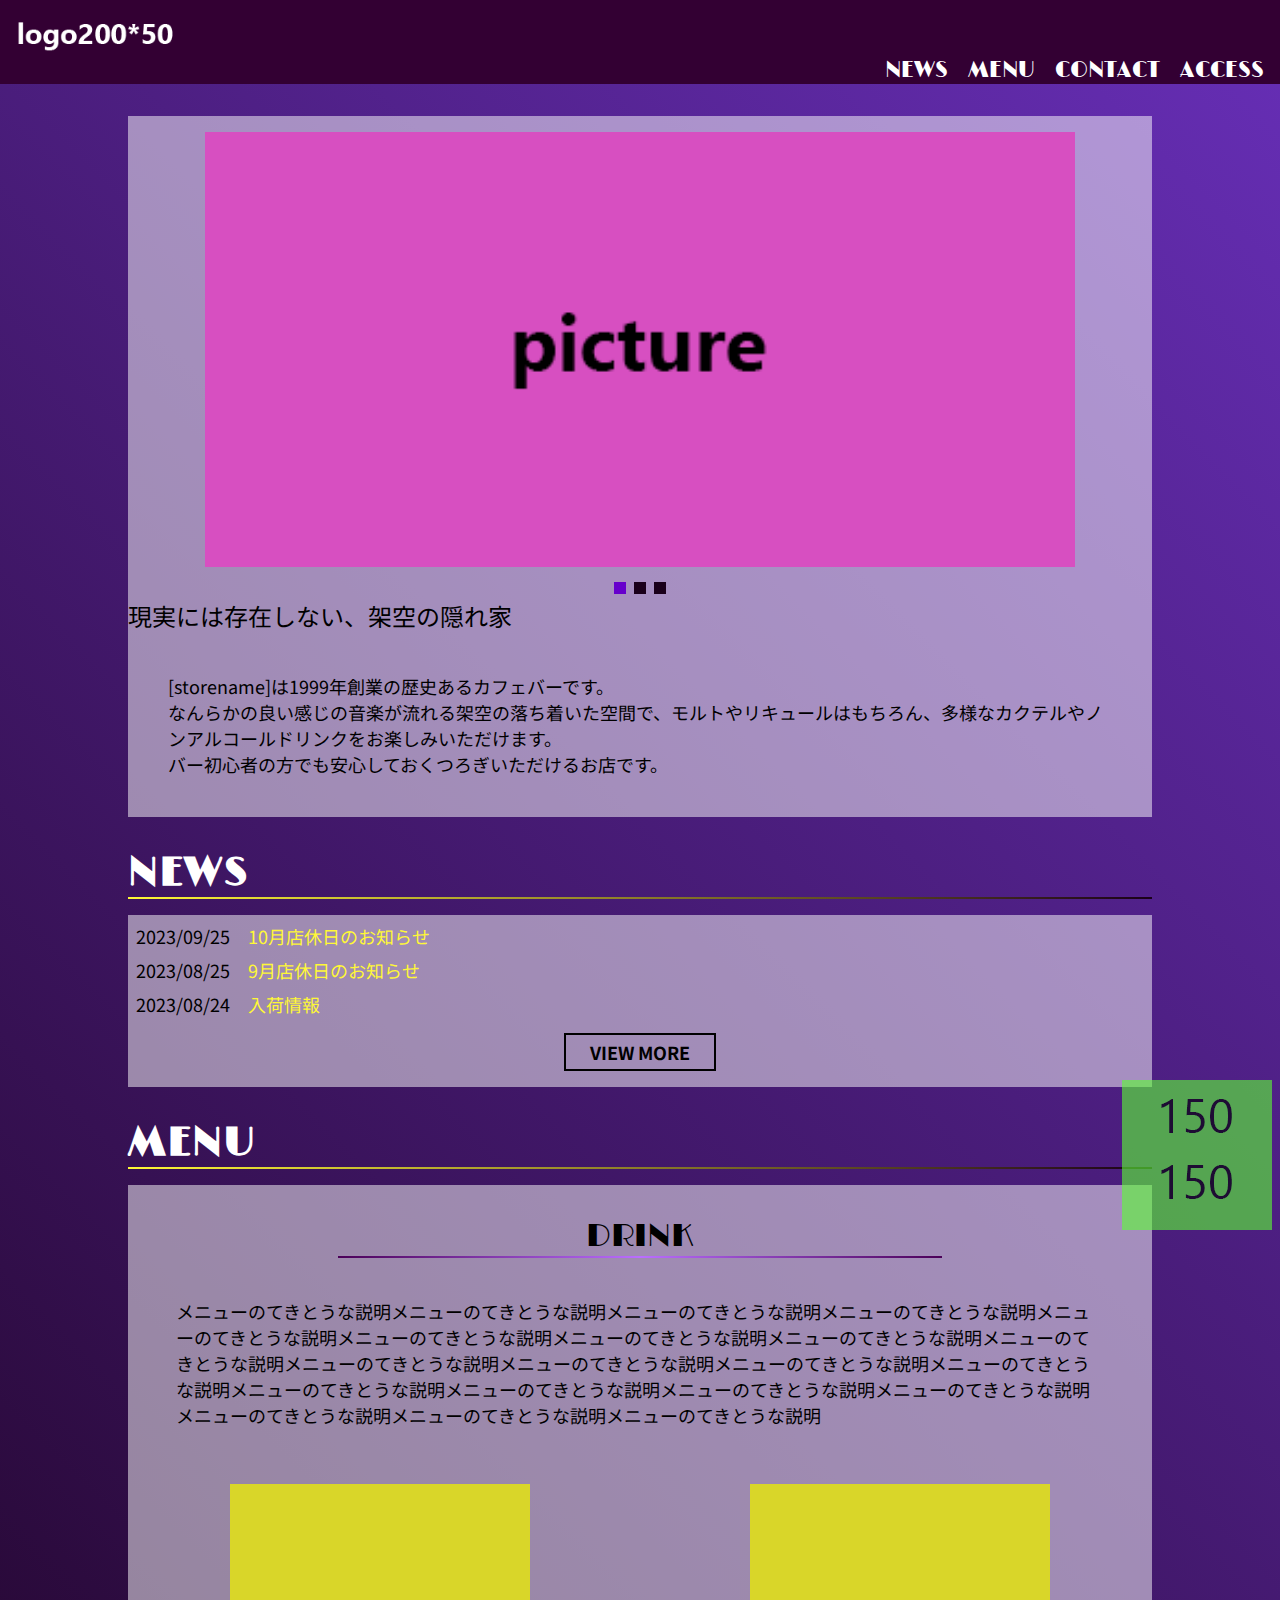
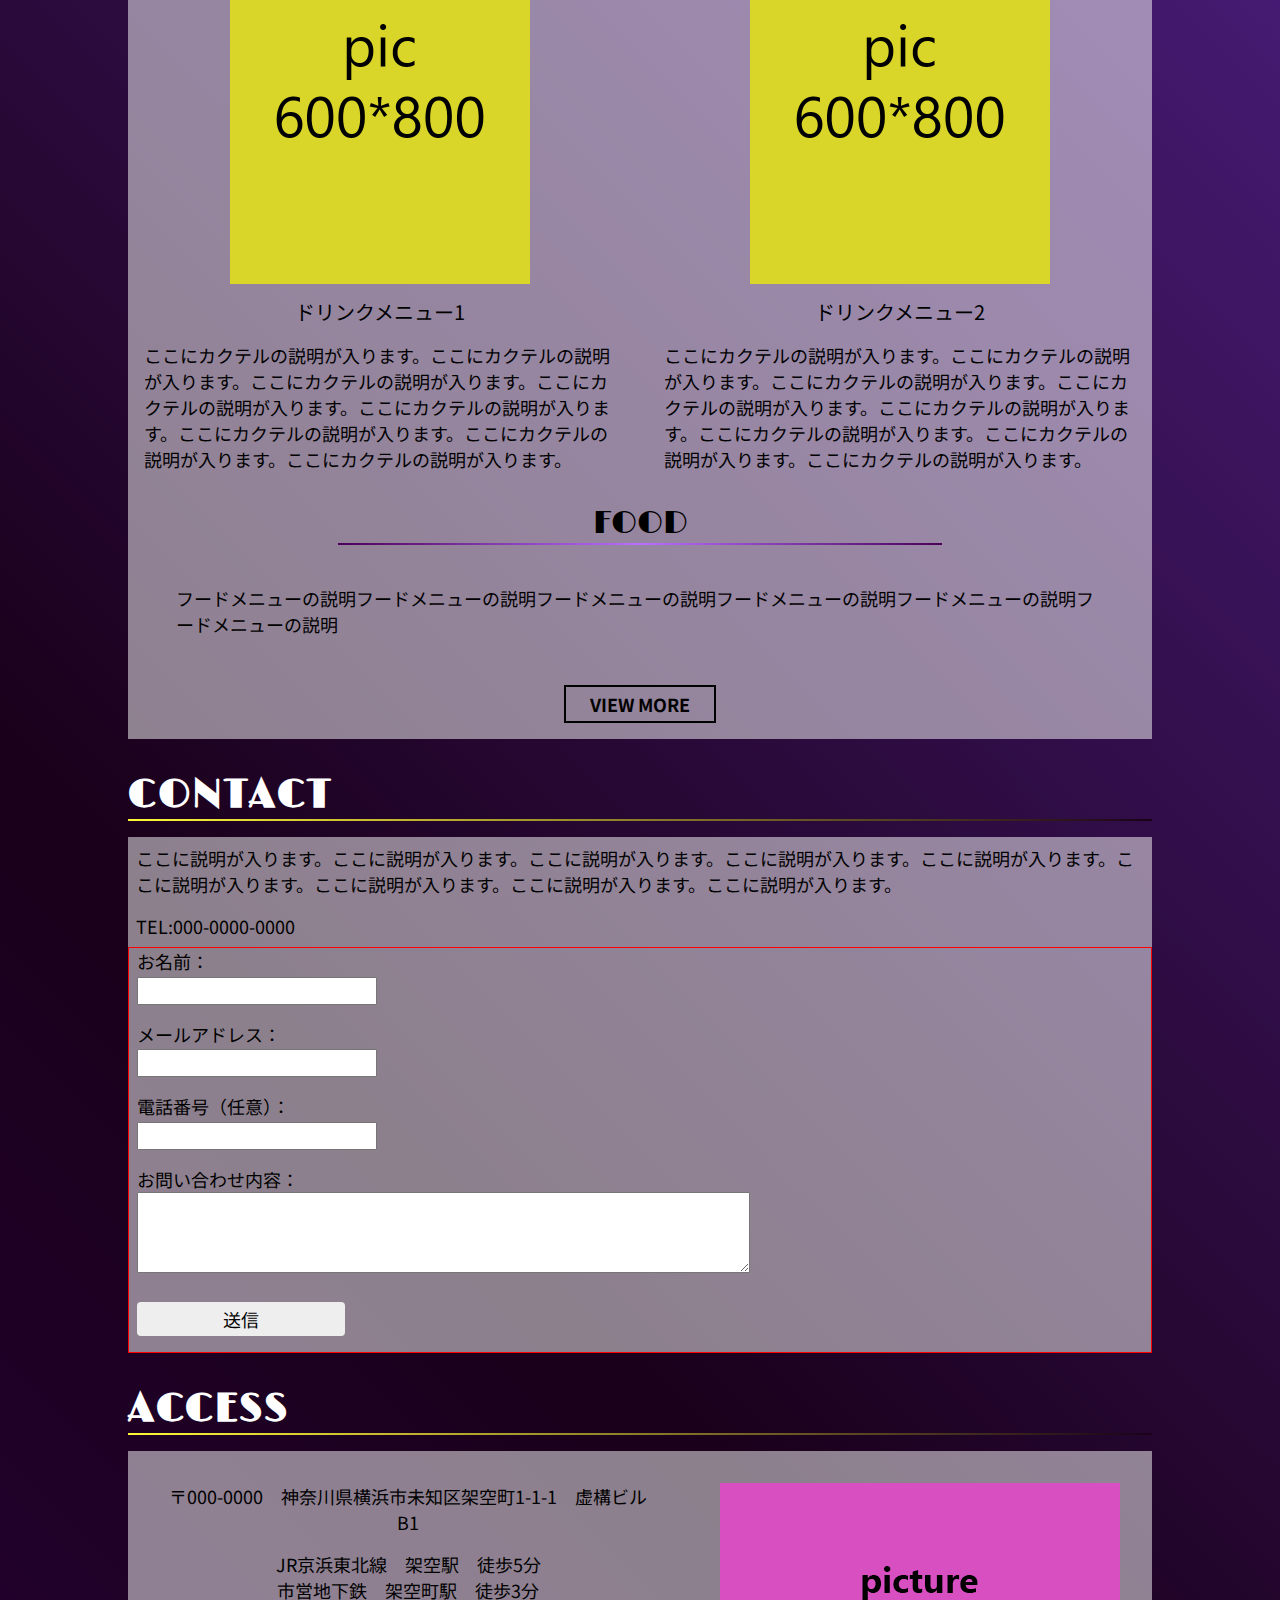
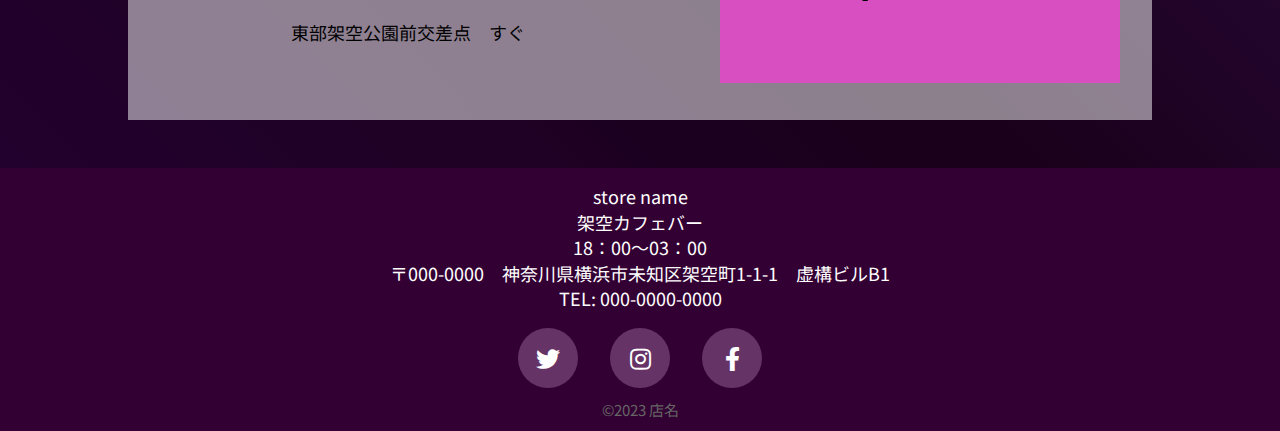
==== index.html @ f978795a "Add files via upload" ====
<!DOCTYPE html>
<html lang="ja">

<head>
  <meta charset="UTF-8">
  <meta name="viewport" content="width=device-width, initial-scale=1.0">
  <title>授業用サイト</title>
  <link rel="stylesheet" href="css/style_common.css">
  <link rel="stylesheet" href="css/style.css">
  <link rel="preconnect" href="https://fonts.googleapis.com">
  <link rel="preconnect" href="https://fonts.gstatic.com" crossorigin>
  <link href="https://fonts.googleapis.com/css2?family=Limelight&display=swap" rel="stylesheet">
  <link href="https://fonts.googleapis.com/css?family=Noto+Sans+JP:400,700&display=swap&subset=japanese"
    rel="stylesheet">
  <link href="https://use.fontawesome.com/releases/v5.6.1/css/all.css" rel="stylesheet">
  <link rel="icon" href="img/favicon.png">
</head>

<body>
  <header>
    <div class="modal-wrapper">
      <img src="" alt="" class="modal-image">
    </div>
    <div class="header-ctn">
      <h1><a href="#"><img src="img/logo.png" alt="ロゴ"></a></h1>
    </div>

    <nav>
      <ul class="header-nav">
        <li><a href="#news">NEWS</a></li>
        <li><a href="#menu">MENU</a></li>
        <li><a href="#contact">CONTACT</a></li>
        <li><a href="#access">ACCESS</a></li>
      </ul>
    </nav>

    <div class="openbtn" id="menu-button">
      <span></span><span>Menu</span><span></span>
    </div>

  </header>

  <div class="overlay">
    <nav>
      <ul>
        <li><a href="news.html">NEWS</a></li>
        <li><a href="menu.html">MENU</a></li>
        <li><a href="#contact" class="ol-contact">CONTACT</a></li>
        <li><a href="#access" class="ol-access">ACCESS</a></li>
        <li class="sns">
          <div><a href="#"><i class="fab fa-twitter"></i></a></div>
          <div><a href="#"><i class="fab fa-instagram"></i></a></div>
          <div><a href="#"><i class="fab fa-facebook-f"></i></a></div>
        </li>
      </ul>
    </nav>
  </div>

  <main>
    <section>
      <div class="container">
        <div class="main-image">
          <ul class="images">
            <li><img src="img/pic1.png" alt=""></li>
            <li><img src="img/pic2.png" alt=""></li>
            <li><img src="img/pic3.png" alt=""></li>
          </ul>
        </div>
        <nav class="carousel-dots"><!-- jsでボタンを生成 --></nav>
        <h3>現実には存在しない、架空の隠れ家</h3>
        <p class="store-about">
          [storename]は1999年創業の歴史あるカフェバーです。<br>なんらかの良い感じの音楽が流れる架空の落ち着いた空間で、モルトやリキュールはもちろん、多様なカクテルやノンアルコールドリンクをお楽しみいただけます。<br>バー初心者の方でも安心しておくつろぎいただけるお店です。
        </p>
      </div>
    </section>
    <section id="news">
      <h2>NEWS</h2>
      <div class="container">
        <div class="news">
          <article>2023/09/25　<a href="news.html#atc3">10月店休日のお知らせ</a></article>
          <article>2023/08/25　<a href="news.html#atc2">9月店休日のお知らせ</a></article>
          <article>2023/08/24　<a href="news.html#atc1">入荷情報</a></article>
        </div>
        <div class="viewmore"><a href="news.html">VIEW MORE</a></div>
      </div>
    </section>
    <section id="menu">
      <h2>MENU</h2>
      <div class="container">
        <h3>DRINK</h3>
        <div class="deco-line"></div>
        <div class="menu-about">
          <p>
            メニューのてきとうな説明メニューのてきとうな説明メニューのてきとうな説明メニューのてきとうな説明メニューのてきとうな説明メニューのてきとうな説明メニューのてきとうな説明メニューのてきとうな説明メニューのてきとうな説明メニューのてきとうな説明メニューのてきとうな説明メニューのてきとうな説明メニューのてきとうな説明メニューのてきとうな説明メニューのてきとうな説明メニューのてきとうな説明メニューのてきとうな説明メニューのてきとうな説明メニューのてきとうな説明メニューのてきとうな説明
          </p>
        </div>
        <div class="pc-menu-drink">
          <div class="menu-drink">
            <div class="cocktail-img">
              <img src="img/picB.png" alt="カクテルの写真">
            </div>
            <div>
              <p>ドリンクメニュー1</p>
              <p>
                ここにカクテルの説明が入ります。ここにカクテルの説明が入ります。ここにカクテルの説明が入ります。ここにカクテルの説明が入ります。ここにカクテルの説明が入ります。ここにカクテルの説明が入ります。ここにカクテルの説明が入ります。ここにカクテルの説明が入ります。
              </p>
            </div>
          </div>

          <div class="menu-drink">
            <div class="cocktail-img">
              <img src="img/picB.png" alt="カクテルの写真">
            </div>
            <div>
              <p>ドリンクメニュー2</p>
              <p>
                ここにカクテルの説明が入ります。ここにカクテルの説明が入ります。ここにカクテルの説明が入ります。ここにカクテルの説明が入ります。ここにカクテルの説明が入ります。ここにカクテルの説明が入ります。ここにカクテルの説明が入ります。ここにカクテルの説明が入ります。
              </p>
            </div>
          </div>
        </div>

        <h3>FOOD</h3>
        <div class="deco-line"></div>
        <div class="menu-food">
          <div class="menu-about">
            <p>フードメニューの説明フードメニューの説明フードメニューの説明フードメニューの説明フードメニューの説明フードメニューの説明</p>
          </div>
        </div>
        <div class="viewmore"><a href="menu.html">VIEW MORE</a></div>
      </div>
    </section>
    <section id="contact">
      <h2>CONTACT</h2>
      <div class="container">
        <p>ここに説明が入ります。ここに説明が入ります。ここに説明が入ります。ここに説明が入ります。ここに説明が入ります。ここに説明が入ります。ここに説明が入ります。ここに説明が入ります。ここに説明が入ります。</p>
        <p>TEL:000-0000-0000</p>
        <div class="contact-form">
          <p>お名前：</p>
          <input type="text" required>
          <p>メールアドレス：</p>
          <input type="email" required>
          <p>電話番号（任意）：</p>
          <input type="tel">
          <p>お問い合わせ内容：</p>
          <textarea rows="5" required></textarea>
          <p><button>送信</button></p>
        </div>
      </div>
    </section>
    <section id="access">
      <h2>ACCESS</h2>
      <div class="container">
        <div class="access-info">
          <p>〒000-0000　神奈川県横浜市未知区架空町1-1-1　虚構ビルB1</p>
          <p>JR京浜東北線　架空駅　徒歩5分</p>
          <p>市営地下鉄　架空町駅　徒歩3分</p>
          <p>東部架空公園前交差点　すぐ</p>
        </div>
        <div class="access-map">
          <img src="img/pic1.png" alt="アクセスマップ">
        </div>
      </div>
    </section>
    <img class="flow-ghost" src="img/ghost.png" alt="">
  </main>

  <footer>
    <div class="footer-content">
      <p>store name</p>
      <p>架空カフェバー</p>
      <p>18：00～03：00</p>
      <p>〒000-0000　神奈川県横浜市未知区架空町1-1-1　虚構ビルB1</p>
      <p>TEL: 000-0000-0000</p>
      <div class="sns-footer">
        <div><a href="#"><i class="fab fa-twitter"></i></a></div>
        <div><a href="#"><i class="fab fa-instagram"></i></a></div>
        <div><a href="#"><i class="fab fa-facebook-f"></i></a></div>
      </div>
    </div>
    <div class="copyright">
      <small>©2023 店名</small>
    </div>
  </footer>

  <script src="js/main.js"></script>
</body>

</html>
---- css/style_common.css ----
@charset "utf-8";

/* ページ全体に関わるcssの設定 */
html *,
::before,
::after{
    box-sizing: border-box;
}

html {
  /* スムーズスクロール */
  scroll-behavior: smooth;
  /* 固定ヘッダ分のジャンプ位置調整 */
  scroll-padding-top: 80px;
}

body {
	font-family: 'Noto Sans JP', sans-serif;
  margin: 0;
  /* background: #1a001a; */
	
	width: 100%;
	height: 100%;
	background:linear-gradient(45deg, #40057a,#1a001a,#823fee);
	background-size: 200% 200%;
	animation: bggradient 15s ease infinite;
}

@keyframes bggradient {
		0% {
			background-position: 0% 50%;
		}
		50% {
			background-position: 100% 50%;
		}
		100% {
			background-position: 0% 50%;
		}
	}

/* ----------common---------- */
:root {
  --base-color: #303; /* ベースカラー（濃紫）*/
	--main-color: #60c; /* メインカラー（紫）*/
  --sub-color: #fff836; /* サブカラー（黄） */
}

/* ----------ヘッダーメニュー---------- */
header {
  background: var(--base-color);
  margin: 0;
  padding: 0 16px;
  display: flex;
  justify-content: space-between;
  align-items: center;
  /* スティッキーメニューの設定 */
  position: sticky;
  top: 0;
  z-index: 99; /* opacityによりstacking contextが生成されるため。数値は仮指定 */
}

header a {
	/* ロゴ画像のずれへの対処（あまりよくわかっていない） */
	display: inline-block;
}
header img {
	max-width: 80%;
	vertical-align: middle;
}

/* ▼SP用ボタン */
/* -----ここからcocofactory参照コード----- */
.openbtn {
  position: relative; /*ボタン内側の基点となるためrelativeを指定*/
  z-index: 9999; /*最前面に表示*/
  cursor: pointer;
  width: 50px;
  height: 50px;
  border-radius: 5px;
  user-select: none;
}

/* ボタン内側 */
.openbtn span {
  display: inline-block;
  transition: all .4s; /* アニメーションの設定 */
  position: absolute;
}

.openbtn span:nth-of-type(1),
.openbtn span:nth-of-type(3) {
  height: 2px;
  background: #fff;
  width: 62%;
  left: 10px;
}

.openbtn span:nth-of-type(1) {
  top: 13px; 
}

.openbtn span:nth-of-type(2) {
  top: 19px;
  left: 11px;
  font-size:0.6rem;
  text-transform: uppercase;
  color: #fff;
}

.openbtn span:nth-of-type(3) {
  top:36px;
}

/* activeクラスが付与されると×印に変形 */
.openbtn.active span:nth-of-type(1) {
  top: 18px;
  left: 18px;
  transform: translateY(6px) rotate(-45deg);
  width: 30%;
}

.openbtn.active span:nth-of-type(2) {
  opacity: 0;
}

.openbtn.active span:nth-of-type(3) {
  top: 30px;
  left: 18px;
  transform: translateY(-6px) rotate(45deg);
  width: 30%;
}
/* -----ここまで----- */

@media (min-width: 768px) {
  .openbtn{
    display: none;
  }
}

.overlay {
  position: fixed;
  top: 0;
  bottom: 0;
  right: 0;
  left: 0;
  background: rgba(20, 20, 20, 0.98);
  text-align: center;
  padding: 64px;
  opacity: 0;
  pointer-events: none;
  transition: opacity 0.6s;
  z-index: 1;
}

.overlay.show {
  opacity: 1;
  pointer-events: auto;
}

.overlay ul {
  list-style-type: none;
  margin: 0;
  padding: 0;
}

.overlay li {
  margin-top: 40px;
  opacity: 0;
  transform: translateY(16px);
  transition: opacity 0.3s, transform 0.3s;
}

.overlay.show li{
  opacity: 1;
  transform: none;
}

.overlay a{
  text-decoration: none;
  color: #fff;
	font-family: 'Limelight', cursive;
  font-size: 1.8rem;
  font-weight: bold;
}

.overlay a:hover{
  color: var(--sub-color);
}

.overlay .sns a:hover{
  color: #777;
}

.this-page {
  font-family: 'Limelight', cursive;
  font-size: 1.8rem;
  font-weight: bold;
  color: #777;
}

.overlay.show li:nth-child(1){
  transition-delay: .1s;
}

.overlay.show li:nth-child(2){
  transition-delay: .2s;
}

.overlay.show li:nth-child(3){
  transition-delay: .3s;
}

.overlay.show li:nth-child(4){
  transition-delay: .4s;
}

.overlay.show li:nth-child(5){
  transition-delay: .5s;
}

.overlay.show li:nth-child(6){
  transition-delay: .6s;
}

/* ▼PC用メニュー */
.header-nav {
  display: none; /* モバイル用表示の際は横メニュー非表示 */
}

@media (min-width: 768px) {
  header {
    display: block;
   }

  .header-nav{
    display: flex;
    flex-direction: row;
    gap: 10px 20px;
    justify-content: flex-end;
    margin: 0;
    list-style: none;
  }

  header a {
    text-decoration: none;
    color: #fff;
		font-size: 22px;
    font-family: 'Limelight', cursive;
  }

  header a:hover {
    color: var(--sub-color);
  }
}

/* ----------フッターメニュー---------- */
footer {
  background: var(--base-color);
  margin-top: 48px;
	text-align: center;
  line-height: 1.6rem;
	color: #fff;
}

.footer-content {
	padding-top: 16px;
  background: #303;
}

.sns-footer {
  display: flex;
  justify-content: center;
	gap: 32px;
	margin-top: 16px;
}

.sns-footer div a {
  display: block;
  width: 60px;
  height: 60px;
  background: #636;
  border-radius: 50%;
  font-size: 24px;
  line-height: 60px;
  text-align: center;
  color: #ffffff;
}

.sns-footer div a:hover {
  background: var(--sub-color);
  color: #777;
}

.copyright {
  padding: 8px 0;
	color: #666;
}

/* ---共通モジュール--- */
.viewmore {
  width: 152px;
  border: 2px solid #000;
  margin: 8px auto;
  padding: 4px;
  text-align: center;
  cursor: pointer;
  user-select: none;
  font-weight: bold;
}

.viewmore a {
  all: unset;
}

.viewmore:hover {
  border: 2px solid #fff;
  color: var(--sub-color);
  transition: border .3s;
}

.viewmore:active {
  background: var(--sub-color);
  color: #fff;
}

.sns {
  display: flex;
  justify-content: center;
	gap: 32px;
}

.sns div a {
  display: block;
  width: 60px;
  height: 60px;
  background: var(--main-color);
  border-radius: 50%;
  font-size: 24px;
  line-height: 60px;
  text-align: center;
  color: #ffffff;
}

.sns div a:hover {
  background: var(--sub-color);
}

@keyframes fadeInAnime{
  from {
    opacity: 0;
  }

  to {
    opacity: 1;
  }
}

.flow-ghost {
  width: 100px;
  height: 100px;
  margin-right: 8px;
  opacity: .6;
  position: absolute;
  bottom: 5%;
  right: 0;
  z-index: 10;

  animation: scroll-anim 5s ease infinite alternate;
}

@keyframes scroll-anim {
  0% {
    bottom: 5%;
  }
  100% {
    bottom: 10%;
  }
}

@media (min-width: 768px) {
  .flow-ghost{
    width: 150px;
    height: 150px;
    top: 120%;
    bottom: auto;
  }

  @keyframes scroll-anim {
    0% {
      top: 95%;
      bottom: auto;
    }
    100% {
      top: 120%;
      bottom: auto;
    }
  }
}

/* SPメニュー表示時にゴーストを非表示 */
.ghost-hidden {
  display: none;
}

/* イメージモーダル */
.modal-wrapper {
  width: 100%;
  height: 100%;
  position: fixed;
  top: 0;
  left: 0;
  background: rgba(0, 0 ,0 , .8);
  pointer-events: none;
  opacity: 0;
  transition: 0.3s ease-out;
}

.modal-wrapper.imgshow {
  opacity: 1;
  pointer-events: all;
}

.modal-image {
  position: absolute;
  max-width: 80%;
  max-height: 80%;
  top: 50%;
  left: 50%;
  transform: translate(-50%, -50%);
  object-fit: cover;
  opacity: 0;
  transition: 0.6s ease-out;
}

.modal-image.imgshow {
  opacity: 1;
}
---- css/style.css ----
@charset "utf-8";

/* ページ全体に関わるcssの設定 */
html *,
::before,
::after{
    box-sizing: border-box;
}

/* スムーズスクロール */
html {
  scroll-behavior: smooth;
}

body {
  font-size: 18px;
	font-family: 'Noto Sans JP', sans-serif;
  margin: 0;
  /* background: #1a001a; */
	
	width: 100%;
	height: 100%;
	background:linear-gradient(45deg, #40057a,#1a001a,#823fee);
	background-size: 200% 200%;
	animation: bggradient 15s ease infinite;
}

@keyframes bggradient {
		0% {
			background-position: 0% 50%;
		}
		50% {
			background-position: 100% 50%;
		}
		100% {
			background-position: 0% 50%;
		}
	}

/* ----------ページ内common---------- */
:root {
  --base-color: #303; /* ベースカラー（濃紫）*/
	--main-color: #60c; /* メインカラー（紫）*/
  --sub-color: #fff836; /* サブカラー（黄） */
}

main {
  margin: 0;
}

section {
  margin: 32px auto 0;
	width: 80%;
}

section p {
	padding: 8px;
}

h1 {
  margin: auto 0;
}

h2 {
  font-size: 32px;
  margin: 0;
	font-family: 'Limelight', cursive;
	color: #fff;
	border-bottom: 2px solid var(--sub-color);
	border-image: linear-gradient(to right, var(--sub-color) 0%, #1a001a 100%);
  border-image-slice: 1;
}

h3 {
  font-size: 24px;
  font-weight: normal;
  margin: 0;
}

p {
  margin: 0;
}

.moon {
  text-align: center;
  color: var(--sub-color);
  letter-spacing: 1.2rem;
  margin: 16px 0;
}

.marker {
  font-weight: bold;
  background: linear-gradient(transparent 75%, rgba(255, 248, 54, .5) 70%);
}

/* PC用表示調整 */
@media (min-width: 768px) {
  h2 {
    font-size: 40px;
    letter-spacing: .1rem;
  }
}

/* ----------メインページ-index.html---------- */
/* カルーセルアイテム */
.main-image {
  overflow: hidden;
  position: relative;
	text-align: center;
}

.hidden {
  display: none;
}

.carousel-dots {
  text-align: center;
}

.carousel-dots button {
  border: none;
  width: 12px;
  height: 12px;
  background: #1a001a;
  cursor: pointer;
}

.carousel-dots button:hover {
  opacity: .8;
}

.carousel-dots button + button {
  margin-left: 8px;
}

.carousel-dots .current {
  background: var(--main-color);
}

.images {
  list-style: none;
  margin: 16px 0 0;
  padding: 0;
  height: 100%;
  display: flex;
  transition: transform .5s;
}

.images li {
  height: 100%;
  min-width: 100%;
}

.images li img {
  width: 85%;
  height: auto;
  object-fit: cover;
}

/* トップコンテンツ */
.container {
	margin-top: 16px;
	background: rgba(255, 255, 255, .5);
}

.store-about {
  padding: 40px;
}

/* ニュース */
#news .container {
	padding-bottom: 8px;
}

.news article:nth-child(1) {
	padding: 8px;
}
.news article + article {
	padding:  0 8px 8px;
}

.news article a {
	text-decoration: none;
	color: var(--sub-color);
}

.news article a:hover {
	text-decoration: underline;
	color: var(--main-color);
}

/* メニュー */
#menu .container {
	padding: 8px;
}

#menu h3 {
  font-size: 32px;
  font-family: 'Limelight', cursive;
  margin-top: 24px;
  text-align: center;
}

.deco-line {
  border-top: 2px solid var(--sub-color);
	border-image: radial-gradient(circle, rgba(2,0,36,1) 0%, rgba(186,110,255,1) 0%, rgba(74,0,87,1) 100%);
  border-image-slice: 1;

  width: 60%;
  margin: 0 auto;
}

.menu-about {
  padding: 32px;
}

.pc-menu-drink {
  margin-top: 16px;
}

.menu-drink {
  display: flex;
}
.menu-drink + .menu-drink {
  margin-top: 32px;
}

.menu-drink:nth-child(odd) {
  flex-direction: row-reverse;
}

.cocktail-img img {
  width: 240px;
  height: 320px;
}

.menu-drink p:nth-child(1){
  border-bottom: 2px solid #444;
  font-size: 20px;
}

@media (min-width: 768px) {
  .menu-drink {
    width: 50%;
    display: block;
  }
  .pc-menu-drink {
    display: flex;
    gap: 32px;
  }
  .menu-drink + .menu-drink {
    margin-top: 0;
  }
  .cocktail-img {
    text-align: center;
  }
  .cocktail-img img {
    width: 300px;
    height: 400px;
  }
  .menu-drink p:nth-child(1){
    border-bottom: none;
    text-align: center;
  }
  
}

/* コンタクト */
.contact-form {
  border: 1px solid red;
}

.contact-form p {
  margin-left: 8px;
  padding: 0;
}


.contact-form input {
  width: 240px;
  height: 28px;
  margin: 0 0 16px 8px;
}

.contact-form textarea {
  width: 60%;
  min-width: 240px;
  max-width: 80%;
  margin: 0 0 16px 8px;
}

.contact-form button {
	all: unset;
	width: 200px;
	margin: 8px auto 16px;
	padding: 4px;
	text-align: center;
	background: #eee;
	border-radius: 4px;
	cursor: pointer;
	user-select: none;
}

.contact-form button:hover {
	opacity: .8;
}

.contact-form button:active {
	opacity: 1;
	background: var(--sub-color);
}

@media (min-width: 768px) {
	.form-item {
    flex-wrap: nowrap;
  }
}

/* アクセス */
.access-info {
  padding: 32px 32px 16px 32px;
  text-align: center;
}

.access-info p{
  padding: 0;
}

/* 行間スタイル調整 */
.access-info p:nth-child(1){
  margin-bottom: 16px;
}
.access-info p:nth-last-child(1){
  margin-top: 16px;
}

.access-map {
  text-align: center;
}

.access-map img {
  width: 80%;
  margin-bottom: 24px;
}

@media (min-width: 1040px) {
  #access .container {
    display: flex;
    justify-content: space-between;
  }

  .access-map {
    margin: 0 auto;
    padding: 32px;
  }
	.access-map img {
    width: 400px;
    margin-bottom: 0;
  }
}

/* ----------記事ページ-news.html---------- */
.news-page{
  margin-top: 32px;
  background: rgba(255, 255, 255, .5);
}

.news-page h3{
  padding: 16px 0 0 16px;
  font-weight: bold;
}

.news-page img {
  margin-top: 16px;
  width: 80%;
}
@media (min-width: 768px) {
	.news-page img {
    width: 60%;
  }
}

#atc1 div {
  text-align: center;
}

.news-date {
  margin: 0;
  padding: 0 0 16px 16px;
  color: var(--main-color);
  border-bottom: 1px solid #BBB;
}

.page-viewer {
  margin-top: 40px;
  color: #fff;
  text-align: center;
  font-size: 1.2rem;
  font-family: 'Limelight', cursive;
}

.page-viewer button {
  all: unset;
  padding-left: 8px;
  color: #fff;
  font-size: 2rem;
  font-family:'Courier New', Courier, monospace;
}

.page-viewer button:hover {
  color: var(--sub-color);
  cursor: pointer;
  user-select: none;
}

.crt-num {
  font-size: 2rem;
  font-weight: bold;
  padding-left: 8px;
}

.prev-num {
  font-size: 1.5rem;
  padding-left: 8px;
  opacity: .8;
}

.prev-num:hover {
  cursor: pointer;
  user-select: none;
  color: var(--sub-color);
  opacity: 1;
}

/* カレンダー */
.news-page table{
  margin: 16px auto 0;
  font-family: 'Courier New', monospace;
  font-size: 18px;
  border-collapse: collapse;
  border: 2px solid #eee;
  background: rgba(255, 255, 255, .3);
}

thead {
  background: #eee;
}

th,
td {
  padding: 8px;
  text-align: center;
}

tbody td:first-child {
  color: red;
}

tbody td:last-child {
  color: blue;
}

td.disabled {
  opacity: 0.3;
}

td.dayoff {
  background-color: var(--sub-color);
}

/* ----------メニューページ-menu.html---------- */
.menu-page{
  margin-top: 32px;
  color: #fff;
  /* background: rgba(255, 255, 255, .5); */
}

.menu-page h3{
  font-weight: bold;
  text-align: center;
}

.menu-page h4{
  font-size: 20px;
  margin: 32px 0 0 8px;
  border-bottom: 1px solid #777;
}

.menu-jump {
  display: flex;
}

.menu-page ul {
  list-style: none;
  margin: 16px 16px 0 16px;
  padding-left: 0;
}

.menu-img {
  display: flex;
  justify-content: space-around;
  gap:16px;
}

.menu-cocktail-img {
  text-align: center;
}

.menu-cocktail-img img {
  width: 100%;
  height: auto;
  cursor: pointer;
}

.menu-page li{
  margin: 16px 0;
}

.menu-price {
  float: right;
}

@media (min-width: 768px) {
  .menu-page ul {
    display: flex;
    flex-wrap: wrap;
    justify-content: space-between;
  }
  .menu-page li {
    width: 45%;
  }
  .menu-cocktail-img img {
    width: 80%;
    height: auto;
  }
}

.bottom-caption {
  color: #fff;
}
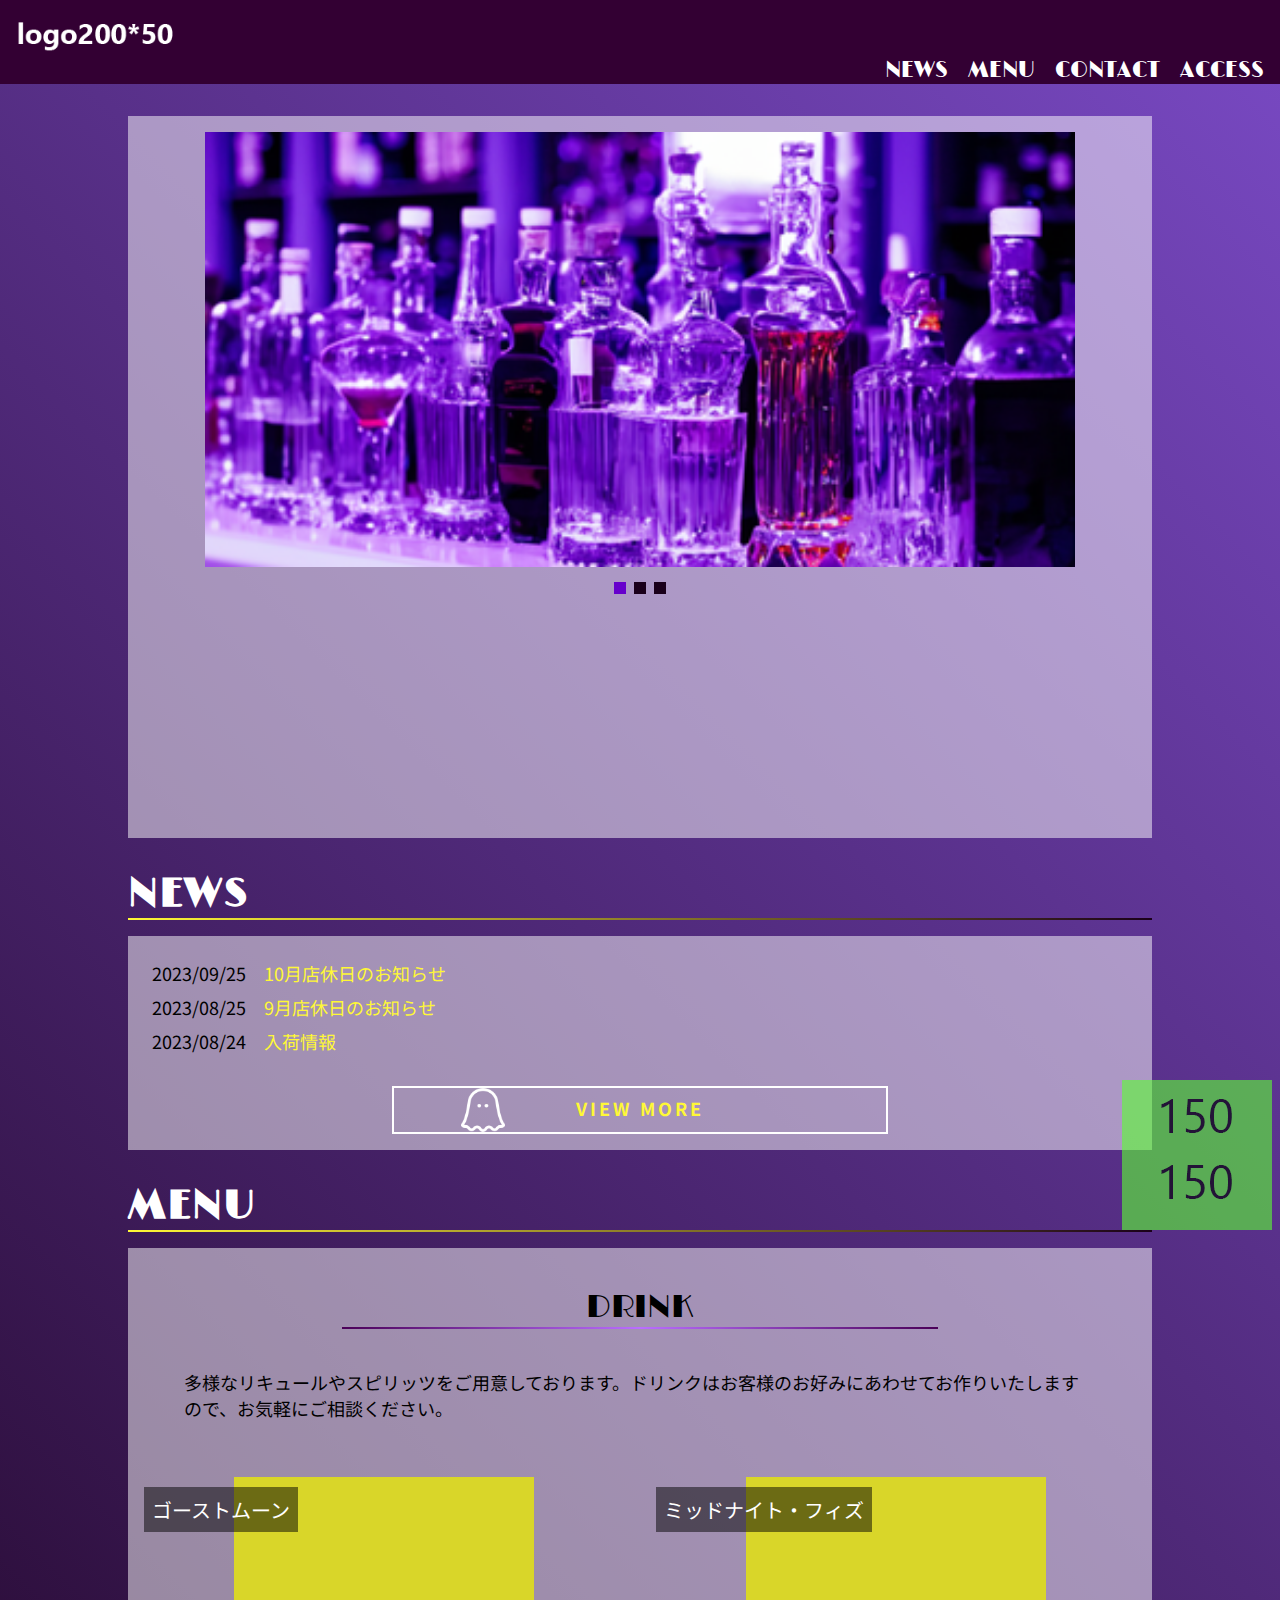
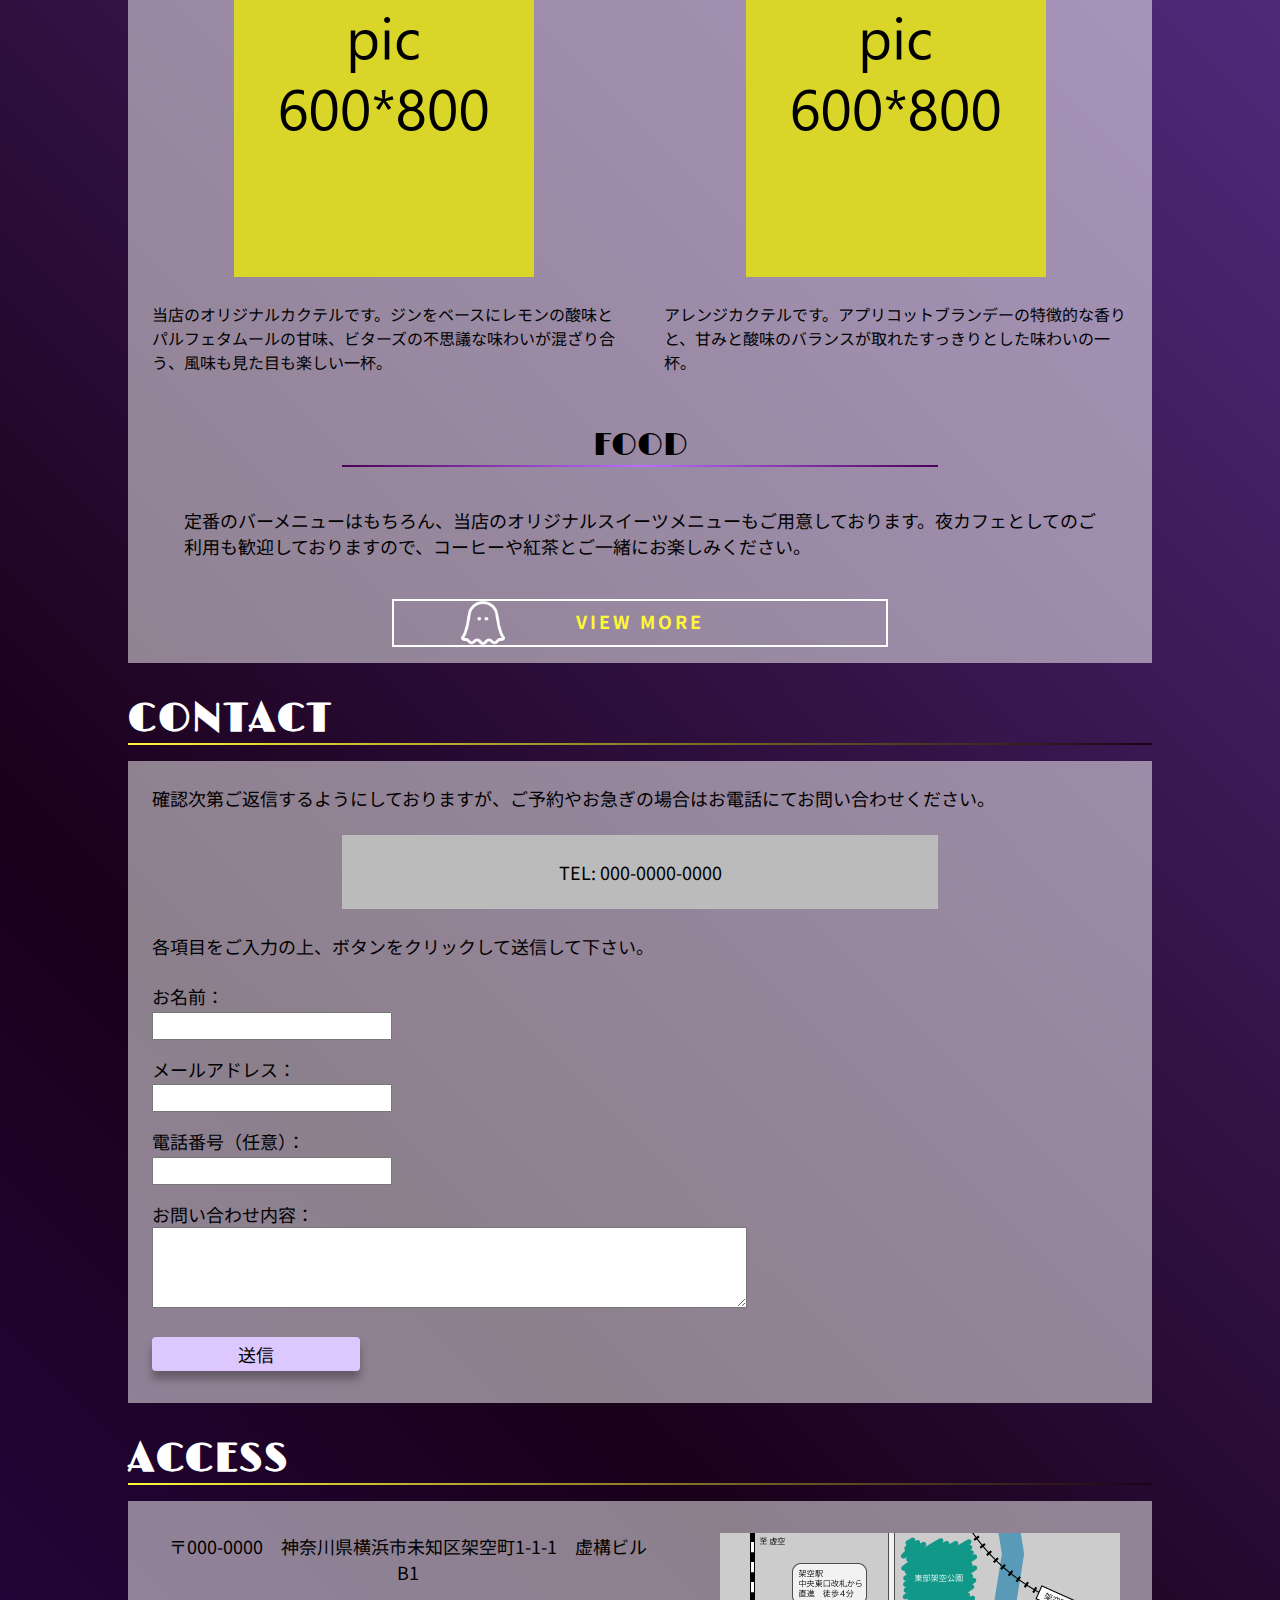
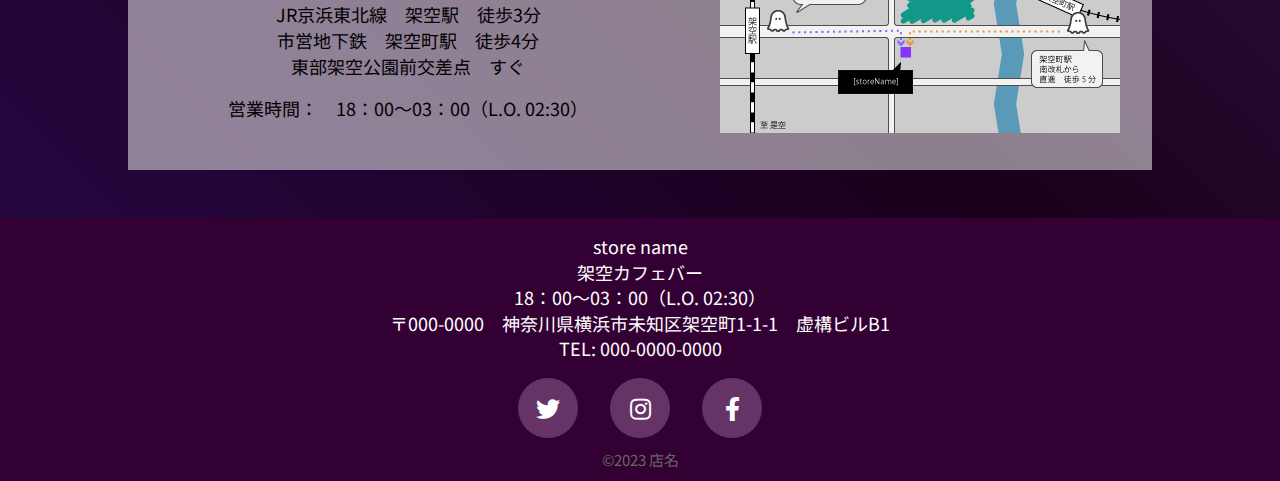
==== commit c1eefc57: "Add files via upload" ====
--- a/index.html
+++ b/index.html
@@ -12,6 +12,7 @@
   <link href="https://fonts.googleapis.com/css2?family=Limelight&display=swap" rel="stylesheet">
   <link href="https://fonts.googleapis.com/css?family=Noto+Sans+JP:400,700&display=swap&subset=japanese"
     rel="stylesheet">
+  <link href="https://fonts.googleapis.com/css2?family=Shippori+Antique+B1&display=swap" rel="stylesheet">
   <link href="https://use.fontawesome.com/releases/v5.6.1/css/all.css" rel="stylesheet">
   <link rel="icon" href="img/favicon.png">
 </head>
@@ -67,7 +68,9 @@
           </ul>
         </div>
         <nav class="carousel-dots"><!-- jsでボタンを生成 --></nav>
-        <h3>現実には存在しない、架空の隠れ家</h3>
+        <div class="hero-h3">
+          <h3>現実には存在しない、架空の隠れ家</h3>
+        </div>
         <p class="store-about">
           [storename]は1999年創業の歴史あるカフェバーです。<br>なんらかの良い感じの音楽が流れる架空の落ち着いた空間で、モルトやリキュールはもちろん、多様なカクテルやノンアルコールドリンクをお楽しみいただけます。<br>バー初心者の方でも安心しておくつろぎいただけるお店です。
         </p>
@@ -91,30 +94,30 @@
         <div class="deco-line"></div>
         <div class="menu-about">
           <p>
-            メニューのてきとうな説明メニューのてきとうな説明メニューのてきとうな説明メニューのてきとうな説明メニューのてきとうな説明メニューのてきとうな説明メニューのてきとうな説明メニューのてきとうな説明メニューのてきとうな説明メニューのてきとうな説明メニューのてきとうな説明メニューのてきとうな説明メニューのてきとうな説明メニューのてきとうな説明メニューのてきとうな説明メニューのてきとうな説明メニューのてきとうな説明メニューのてきとうな説明メニューのてきとうな説明メニューのてきとうな説明
+            多様なリキュールやスピリッツをご用意しております。ドリンクはお客様のお好みにあわせてお作りいたしますので、お気軽にご相談ください。
           </p>
         </div>
         <div class="pc-menu-drink">
           <div class="menu-drink">
-            <div class="cocktail-img">
+            <div class="cocktail-img odd">
               <img src="img/picB.png" alt="カクテルの写真">
             </div>
             <div>
-              <p>ドリンクメニュー1</p>
-              <p>
-                ここにカクテルの説明が入ります。ここにカクテルの説明が入ります。ここにカクテルの説明が入ります。ここにカクテルの説明が入ります。ここにカクテルの説明が入ります。ここにカクテルの説明が入ります。ここにカクテルの説明が入ります。ここにカクテルの説明が入ります。
+              <p class="cocktail-name-odd">ゴーストムーン</p>
+              <p class="cocktail-caption-odd">
+                当店のオリジナルカクテルです。ジンをベースにレモンの酸味とパルフェタムールの甘味、ビターズの不思議な味わいが混ざり合う、風味も見た目も楽しい一杯。
               </p>
             </div>
           </div>
 
           <div class="menu-drink">
-            <div class="cocktail-img">
+            <div class="cocktail-img even">
               <img src="img/picB.png" alt="カクテルの写真">
             </div>
             <div>
-              <p>ドリンクメニュー2</p>
-              <p>
-                ここにカクテルの説明が入ります。ここにカクテルの説明が入ります。ここにカクテルの説明が入ります。ここにカクテルの説明が入ります。ここにカクテルの説明が入ります。ここにカクテルの説明が入ります。ここにカクテルの説明が入ります。ここにカクテルの説明が入ります。
+              <p class="cocktail-name-even">ミッドナイト・フィズ</p>
+              <p class="cocktail-caption-even">
+                アレンジカクテルです。アプリコットブランデーの特徴的な香りと、甘みと酸味のバランスが取れたすっきりとした味わいの一杯。
               </p>
             </div>
           </div>
@@ -124,7 +127,7 @@
         <div class="deco-line"></div>
         <div class="menu-food">
           <div class="menu-about">
-            <p>フードメニューの説明フードメニューの説明フードメニューの説明フードメニューの説明フードメニューの説明フードメニューの説明</p>
+            <p>定番のバーメニューはもちろん、当店のオリジナルスイーツメニューもご用意しております。夜カフェとしてのご利用も歓迎しておりますので、コーヒーや紅茶とご一緒にお楽しみください。</p>
           </div>
         </div>
         <div class="viewmore"><a href="menu.html">VIEW MORE</a></div>
@@ -133,8 +136,9 @@
     <section id="contact">
       <h2>CONTACT</h2>
       <div class="container">
-        <p>ここに説明が入ります。ここに説明が入ります。ここに説明が入ります。ここに説明が入ります。ここに説明が入ります。ここに説明が入ります。ここに説明が入ります。ここに説明が入ります。ここに説明が入ります。</p>
-        <p>TEL:000-0000-0000</p>
+        <p>確認次第ご返信するようにしておりますが、ご予約やお急ぎの場合はお電話にてお問い合わせください。</p>
+        <div class="tel">TEL: 000-0000-0000</div>
+        <p>各項目をご入力の上、ボタンをクリックして送信して下さい。</p>
         <div class="contact-form">
           <p>お名前：</p>
           <input type="text" required>
@@ -153,12 +157,13 @@
       <div class="container">
         <div class="access-info">
           <p>〒000-0000　神奈川県横浜市未知区架空町1-1-1　虚構ビルB1</p>
-          <p>JR京浜東北線　架空駅　徒歩5分</p>
-          <p>市営地下鉄　架空町駅　徒歩3分</p>
+          <p>JR京浜東北線　架空駅　徒歩3分</p>
+          <p>市営地下鉄　架空町駅　徒歩4分</p>
           <p>東部架空公園前交差点　すぐ</p>
+          <p>営業時間：　18：00～03：00（L.O. 02:30）</p>
         </div>
         <div class="access-map">
-          <img src="img/pic1.png" alt="アクセスマップ">
+          <img src="img/map.png" alt="アクセスマップ">
         </div>
       </div>
     </section>
@@ -169,7 +174,7 @@
     <div class="footer-content">
       <p>store name</p>
       <p>架空カフェバー</p>
-      <p>18：00～03：00</p>
+      <p>18：00～03：00（L.O. 02:30）</p>
       <p>〒000-0000　神奈川県横浜市未知区架空町1-1-1　虚構ビルB1</p>
       <p>TEL: 000-0000-0000</p>
       <div class="sns-footer">
--- a/css/style_common.css
+++ b/css/style_common.css
@@ -21,9 +21,9 @@
 	
 	width: 100%;
 	height: 100%;
-	background:linear-gradient(45deg, #40057a,#1a001a,#823fee);
+	background:linear-gradient(45deg, #501fd6,#1a001a,#9a63ff);
 	background-size: 200% 200%;
-	animation: bggradient 15s ease infinite;
+	animation: bggradient 10s ease infinite;
 }
 
 @keyframes bggradient {
@@ -298,30 +298,67 @@
 
 /* ---共通モジュール--- */
 .viewmore {
-  width: 152px;
+  /* width: 152px;
   border: 2px solid #000;
   margin: 8px auto;
   padding: 4px;
   text-align: center;
   cursor: pointer;
   user-select: none;
+  font-weight: bold; */
+  width: 50%;
+  height: 48px;
+  border: 2px solid #fff;
+  text-align: center;
+  line-height: 40px;
+  margin: 0 auto;
+  position: relative;
+  box-shadow: 0px 0px 0px 0px rgba(0, 0, 0, 0);
+}
+
+.viewmore a {
+  /* all: unset; */
+
+  text-decoration: none;
   font-weight: bold;
-}
-
-.viewmore a {
-  all: unset;
+  color: var(--sub-color);
+  letter-spacing: .2rem;
+  /* 以下、div要素全体を（aタグで囲まずに）リンクにするための記述 */
+  display: block;
+  position: absolute;
+  top: 0;
+  left: 0;
+  width: 100%;
+  height: 100%;
 }
 
 .viewmore:hover {
-  border: 2px solid #fff;
+  /* border: 2px solid #fff;
   color: var(--sub-color);
-  transition: border .3s;
-}
-
-.viewmore:active {
-  background: var(--sub-color);
-  color: #fff;
-}
+  transition: border .3s; */
+
+  background-color: rgba(255, 255, 255, .6);
+  box-shadow: 0 16px 16px rgba(0, 0, 0, .3);
+
+  transition: background .5s;
+}
+
+@media (min-width: 1080px) {
+	.viewmore{
+    background-image: url("../img/ghost-mini.png");
+    background-origin: content-box;
+    background-position-x: 15%;
+    background-size: contain;
+    background-repeat: no-repeat;
+    transition: background 1s;
+  }
+  
+  .viewmore:hover {
+    background-position-x: 90%;
+    transition: background .7s;
+  }
+}
+
 
 .sns {
   display: flex;
--- a/css/style.css
+++ b/css/style.css
@@ -20,9 +20,9 @@
 	
 	width: 100%;
 	height: 100%;
-	background:linear-gradient(45deg, #40057a,#1a001a,#823fee);
+	background:linear-gradient(45deg, #501fd6,#1a001a,#9a63ff);
 	background-size: 200% 200%;
-	animation: bggradient 15s ease infinite;
+	animation: bggradient 10s ease infinite;
 }
 
 @keyframes bggradient {
@@ -163,13 +163,48 @@
 	background: rgba(255, 255, 255, .5);
 }
 
+.hero-h3 {
+  width: 85%;
+  margin: 16px auto 0;
+
+  /* ふわっと出現 */
+  animation-name: fadeInAnime;
+  animation-duration: 1s;
+  animation-delay: .5s;
+  animation-fill-mode: forwards;
+  opacity: 0;
+}
+
+.hero-h3 h3 {
+  font-family: 'Shippori Antique B1', sans-serif;
+}
+
 .store-about {
   padding: 40px;
+
+  /* ふわっと出現 */
+  animation-name: fadeInAnime;
+  animation-duration: 1s;
+  animation-delay: 1s;
+  animation-fill-mode: forwards;
+  opacity: 0;
+}
+
+@media (min-width: 768px) {
+	.hero-h3 h3{
+    font-size: 28px;
+  }
+  .store-about {
+    width: 85%;
+    margin: 0 auto;
+    padding-right: 0;
+    padding-left: 0;
+  }
 }
 
 /* ニュース */
 #news .container {
-	padding-bottom: 8px;
+	padding: 16px;
 }
 
 .news article:nth-child(1) {
@@ -189,9 +224,13 @@
 	color: var(--main-color);
 }
 
+#news .viewmore {
+  margin-top: 24px;
+}
+
 /* メニュー */
 #menu .container {
-	padding: 8px;
+	padding: 16px;
 }
 
 #menu h3 {
@@ -219,7 +258,7 @@
 }
 
 .menu-drink {
-  display: flex;
+  position: relative;
 }
 .menu-drink + .menu-drink {
   margin-top: 32px;
@@ -229,14 +268,59 @@
   flex-direction: row-reverse;
 }
 
+.odd {
+  text-align: right;
+}
+
+.even {
+  text-align: left;
+}
+
 .cocktail-img img {
-  width: 240px;
-  height: 320px;
-}
-
-.menu-drink p:nth-child(1){
-  border-bottom: 2px solid #444;
+  width: 90%;
+  height: auto;
+}
+
+.cocktail-name-odd {
+  background: rgba(0, 0, 0,.5);
+  color: #fff;
   font-size: 20px;
+  position: absolute;
+  top: 10px;
+}
+.cocktail-name-even {
+  background: rgba(0, 0, 0,.5);
+  color: #fff;
+  font-size: 20px;
+  position: absolute;
+  top: 10px;
+  right: 0;
+}
+
+.cocktail-caption-odd {
+  background-color: rgba(0, 0, 0,.5);
+  color: #fff;
+  width: 90%;
+  position: absolute;
+  bottom: 20px;
+  left: 0;
+  font-size: .9rem;
+}
+
+.cocktail-caption-even {
+  background-color: rgba(0, 0, 0,.5);
+  color: #fff;
+  width: 90%;
+  position: absolute;
+  bottom: 20px;
+  right: 0;
+  font-size: .9rem;
+}
+
+@media screen and (max-width: 400px) {
+  .cocktail-caption {
+    font-size: .7rem;
+  }
 }
 
 @media (min-width: 768px) {
@@ -258,23 +342,42 @@
     width: 300px;
     height: 400px;
   }
-  .menu-drink p:nth-child(1){
-    border-bottom: none;
-    text-align: center;
-  }
-  
+
+  .cocktail-name-even {
+    left: 0;
+    right: auto;
+  }
+
+  .cocktail-caption-odd, .cocktail-caption-even {
+    margin-top: 32px;
+    background-color: transparent;
+    color: #000;
+    width: 100%;
+    position: relative;
+    font-size: 1rem;
+  }
 }
 
 /* コンタクト */
+#contact .container{
+  padding: 16px;
+}
+
+.tel {
+  margin: 16px 0;
+  padding: 24px;
+  text-align: center;
+  background-color: #BBB;
+}
+
 .contact-form {
-  border: 1px solid red;
+  margin-top: 16px;
 }
 
 .contact-form p {
   margin-left: 8px;
   padding: 0;
 }
-
 
 .contact-form input {
   width: 240px;
@@ -295,7 +398,8 @@
 	margin: 8px auto 16px;
 	padding: 4px;
 	text-align: center;
-	background: #eee;
+	background: #dcc8ff;
+  box-shadow: 0 8px 8px rgba(0, 0, 0, .3);
 	border-radius: 4px;
 	cursor: pointer;
 	user-select: none;
@@ -313,6 +417,11 @@
 @media (min-width: 768px) {
 	.form-item {
     flex-wrap: nowrap;
+  }
+
+  .tel {
+    width: 60%;
+    margin: 16px auto;
   }
 }
 
@@ -362,6 +471,7 @@
 /* ----------記事ページ-news.html---------- */
 .news-page{
   margin-top: 32px;
+  padding-bottom: 16px;
   background: rgba(255, 255, 255, .5);
 }
 
@@ -468,6 +578,16 @@
   background-color: var(--sub-color);
 }
 
+@media screen and (max-width: 400px) {
+  table th{
+    font-size: .7rem;
+  }
+}
+
+.news-top-p {
+  margin: 16px 0;
+}
+
 /* ----------メニューページ-menu.html---------- */
 .menu-page{
   margin-top: 32px;
@@ -488,6 +608,66 @@
 
 .menu-jump {
   display: flex;
+  justify-content: space-around;
+  gap: 16px;
+  padding: 0 32px;
+  text-align: center;
+}
+
+.jump-link{
+  width: 50%;
+  height: 64px;
+  border: 2px solid #fff;
+  line-height: 56px;
+  position: relative;
+  box-shadow: 0px 0px 0px 0px rgba(0, 0, 0, 0);
+}
+
+.jump-link a{
+  text-decoration: none;
+  font-weight: bold;
+  color: var(--sub-color);
+  letter-spacing: .2rem;
+  /* 以下、div要素全体を（aタグで囲まずに）リンクにするための記述 */
+  display: block;
+  position: absolute;
+  top: 0;
+  left: 0;
+  width: 100%;
+  height: 100%;
+}
+
+.jump-link:hover {
+  background-color: rgba(255, 255, 255, .6);
+  box-shadow: 0 16px 16px rgba(0, 0, 0, .3);
+
+  transition: background .5s;
+}
+
+@media (min-width: 1080px) {
+	.jump-link{
+    background-image: url("../img/ghost-mini.png");
+    background-origin: content-box;
+    background-position-x: 90%;
+    background-position-y: bottom;
+    background-size: 10%;
+    background-repeat: no-repeat;
+  }
+  
+  .jump-link:hover {
+    background-size: 15%;
+    background-position-y: top;
+  
+    transition: background .5s;
+  }
+}
+
+#menu-drink, #menu-food {
+  font-size: 28px;
+  font-weight: bold;
+  text-align: center;
+  color: #fff;
+  font-family: 'Limelight', cursive;
 }
 
 .menu-page ul {
@@ -535,7 +715,7 @@
   }
 }
 
-.bottom-caption {
-  color: #fff;
-}
-
+.menu-caption {
+  color: #fff;
+}
+
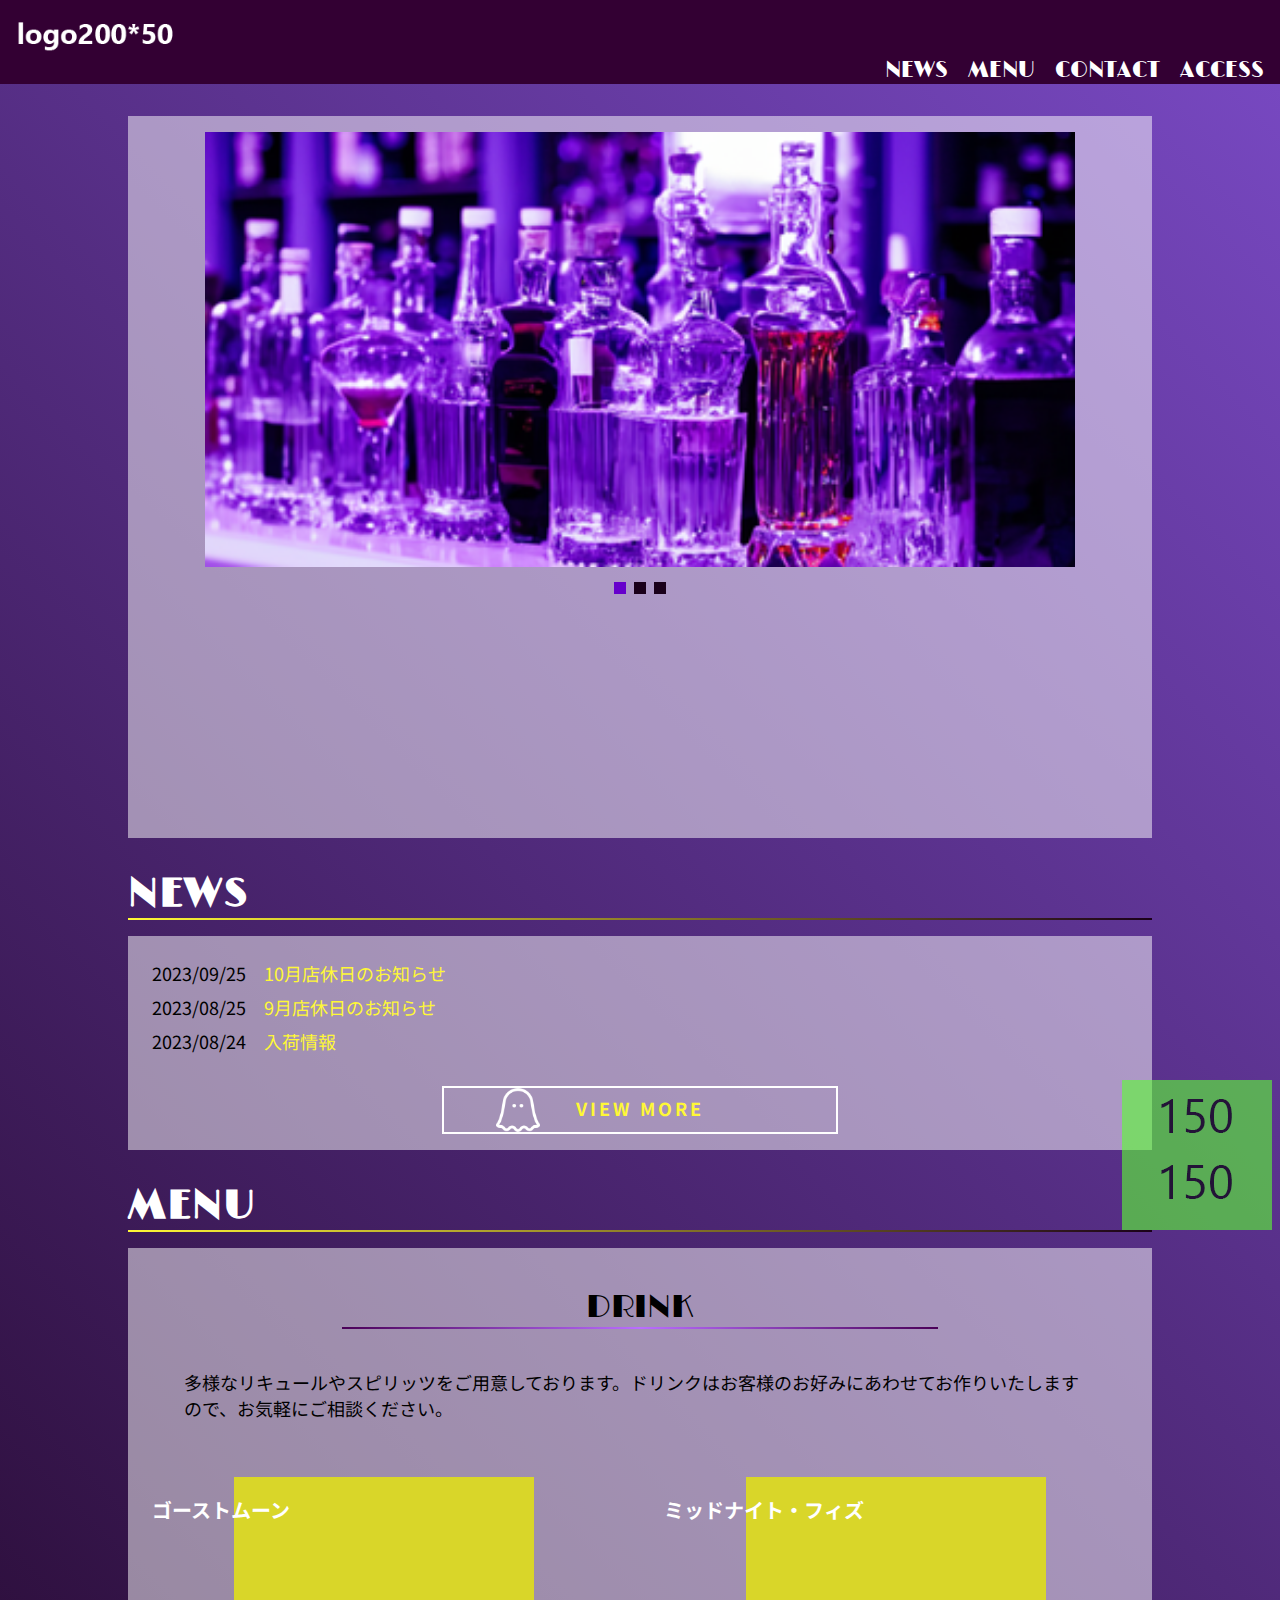
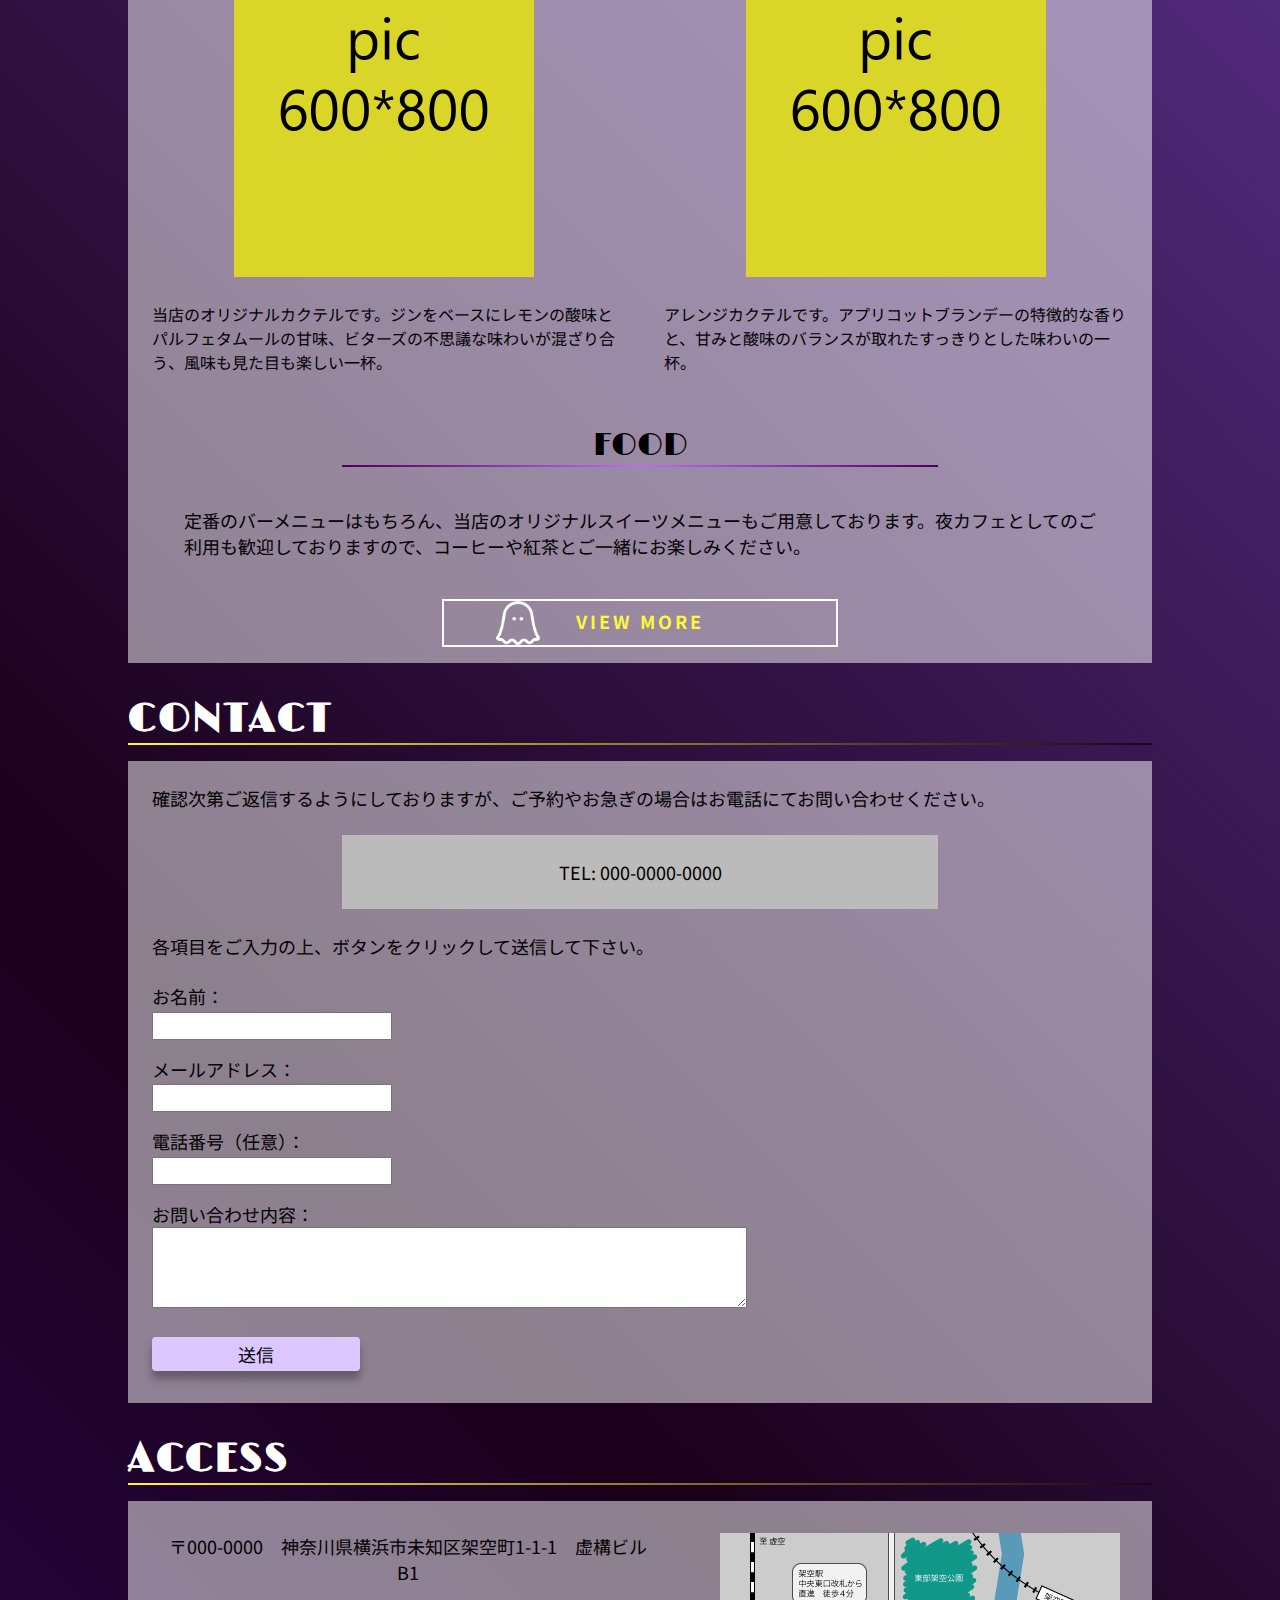
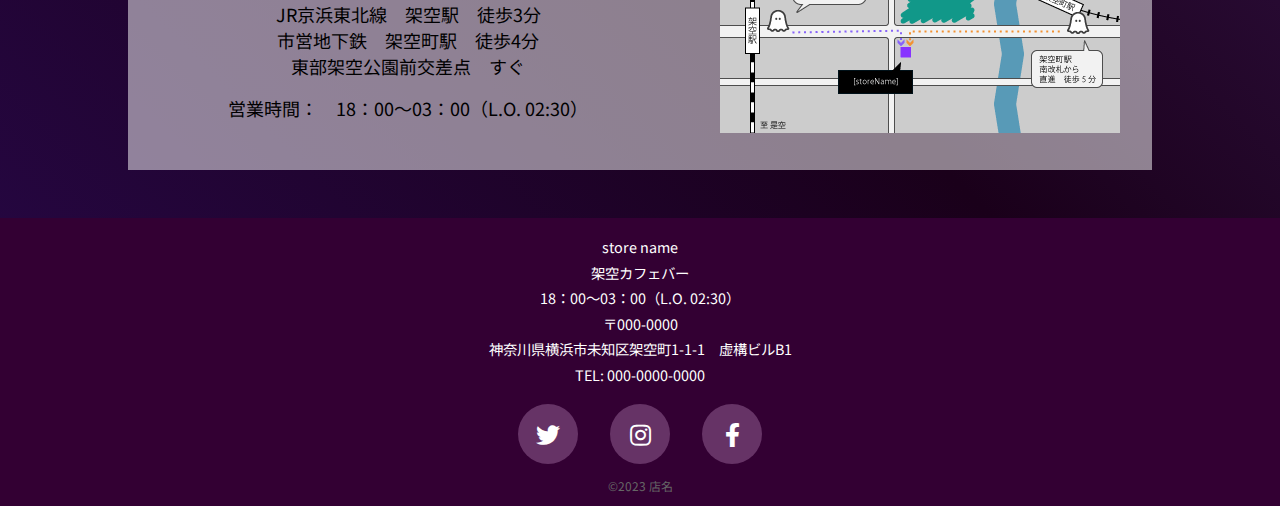
==== commit 39b7fd5a: "Add files via upload" ====
--- a/index.html
+++ b/index.html
@@ -175,7 +175,7 @@
       <p>store name</p>
       <p>架空カフェバー</p>
       <p>18：00～03：00（L.O. 02:30）</p>
-      <p>〒000-0000　神奈川県横浜市未知区架空町1-1-1　虚構ビルB1</p>
+      <p>〒000-0000<br>神奈川県横浜市未知区架空町1-1-1　虚構ビルB1</p>
       <p>TEL: 000-0000-0000</p>
       <div class="sns-footer">
         <div><a href="#"><i class="fab fa-twitter"></i></a></div>
--- a/css/style_common.css
+++ b/css/style_common.css
@@ -260,6 +260,7 @@
 	text-align: center;
   line-height: 1.6rem;
 	color: #fff;
+  font-size: .9rem;
 }
 
 .footer-content {
@@ -306,7 +307,7 @@
   cursor: pointer;
   user-select: none;
   font-weight: bold; */
-  width: 50%;
+  width: 60%;
   height: 48px;
   border: 2px solid #fff;
   text-align: center;
@@ -343,8 +344,15 @@
   transition: background .5s;
 }
 
+@media screen and (max-width: 400px) {
+  .viewmore {
+    font-size: .8rem;
+  }
+}
+
 @media (min-width: 1080px) {
 	.viewmore{
+    width: 40%;
     background-image: url("../img/ghost-mini.png");
     background-origin: content-box;
     background-position-x: 15%;
--- a/css/style.css
+++ b/css/style.css
@@ -250,7 +250,7 @@
 }
 
 .menu-about {
-  padding: 32px;
+  padding: 8px;
 }
 
 .pc-menu-drink {
@@ -282,15 +282,15 @@
 }
 
 .cocktail-name-odd {
-  background: rgba(0, 0, 0,.5);
-  color: #fff;
+  color: #fff;
+  font-weight: bold;
   font-size: 20px;
   position: absolute;
   top: 10px;
 }
 .cocktail-name-even {
-  background: rgba(0, 0, 0,.5);
-  color: #fff;
+  color: #fff;
+  font-weight: bold;
   font-size: 20px;
   position: absolute;
   top: 10px;
@@ -324,6 +324,9 @@
 }
 
 @media (min-width: 768px) {
+  .menu-about {
+    padding: 32px;
+  }
   .menu-drink {
     width: 50%;
     display: block;
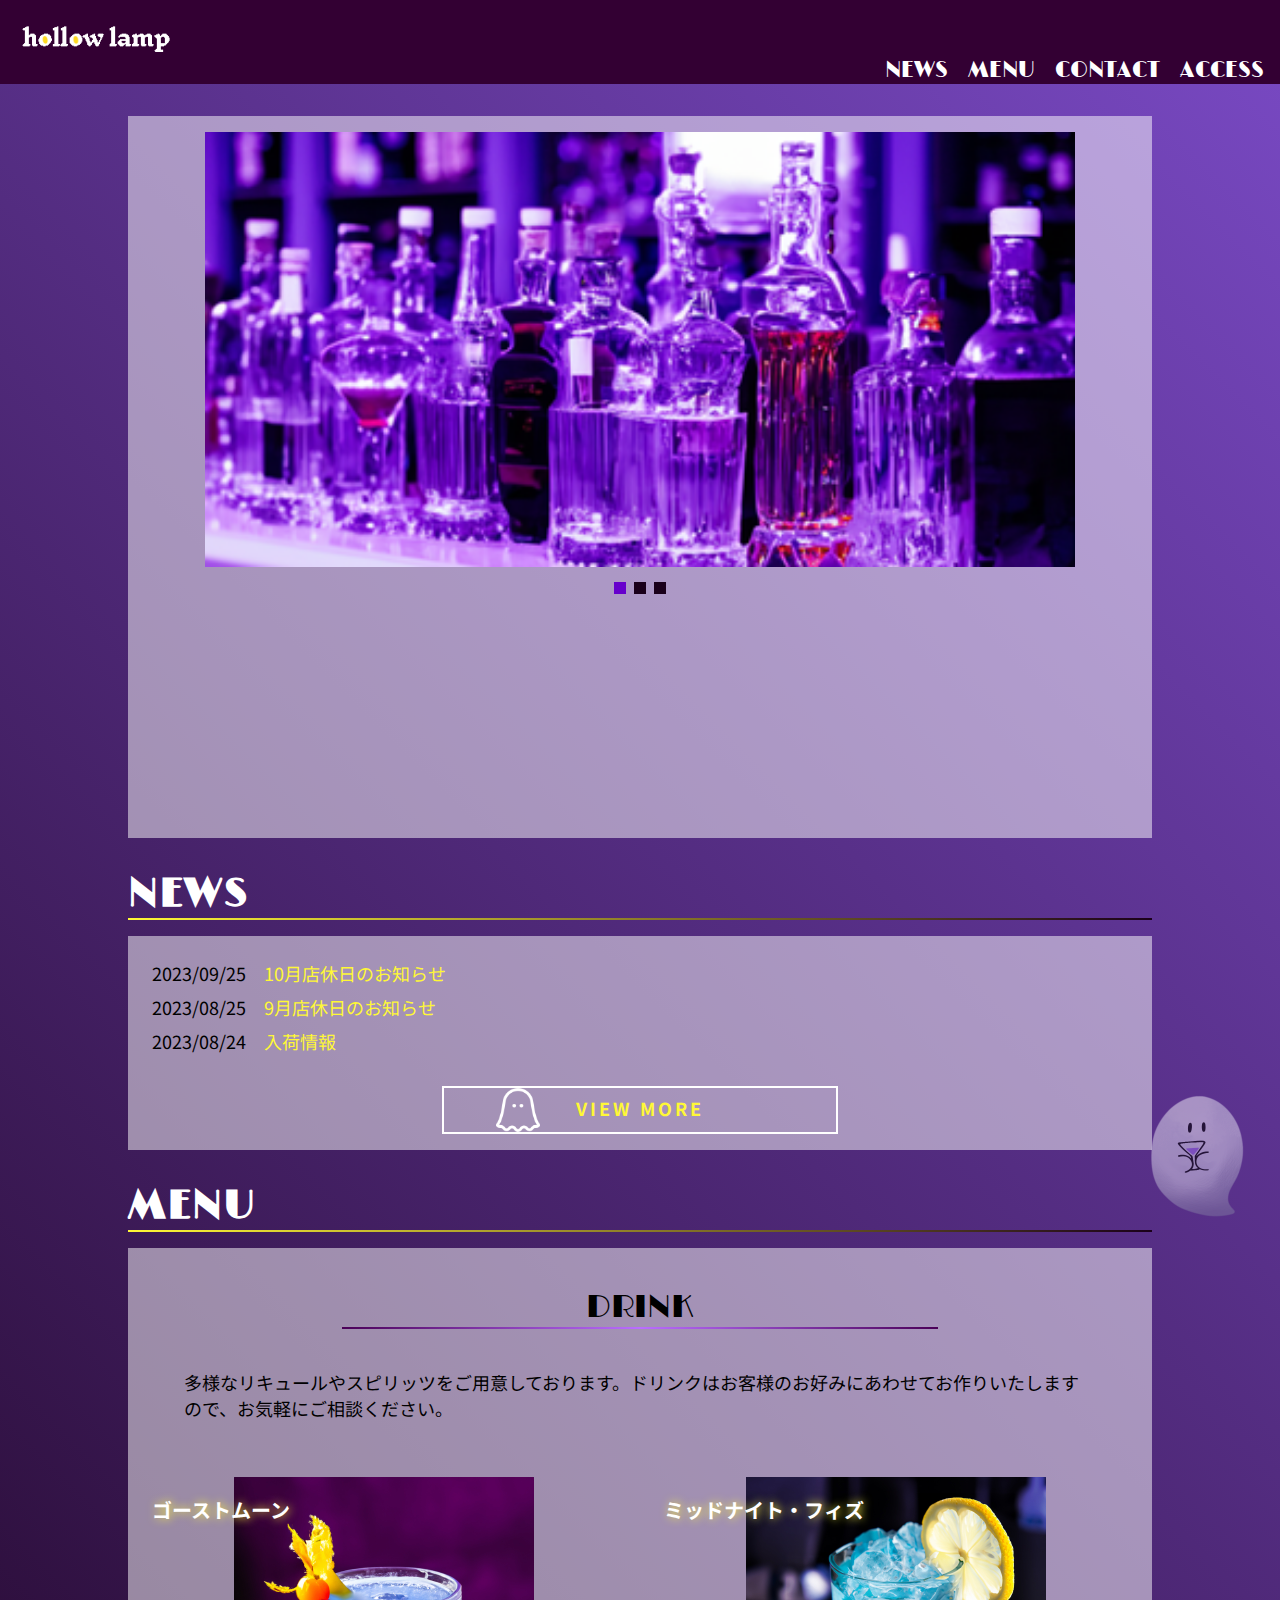
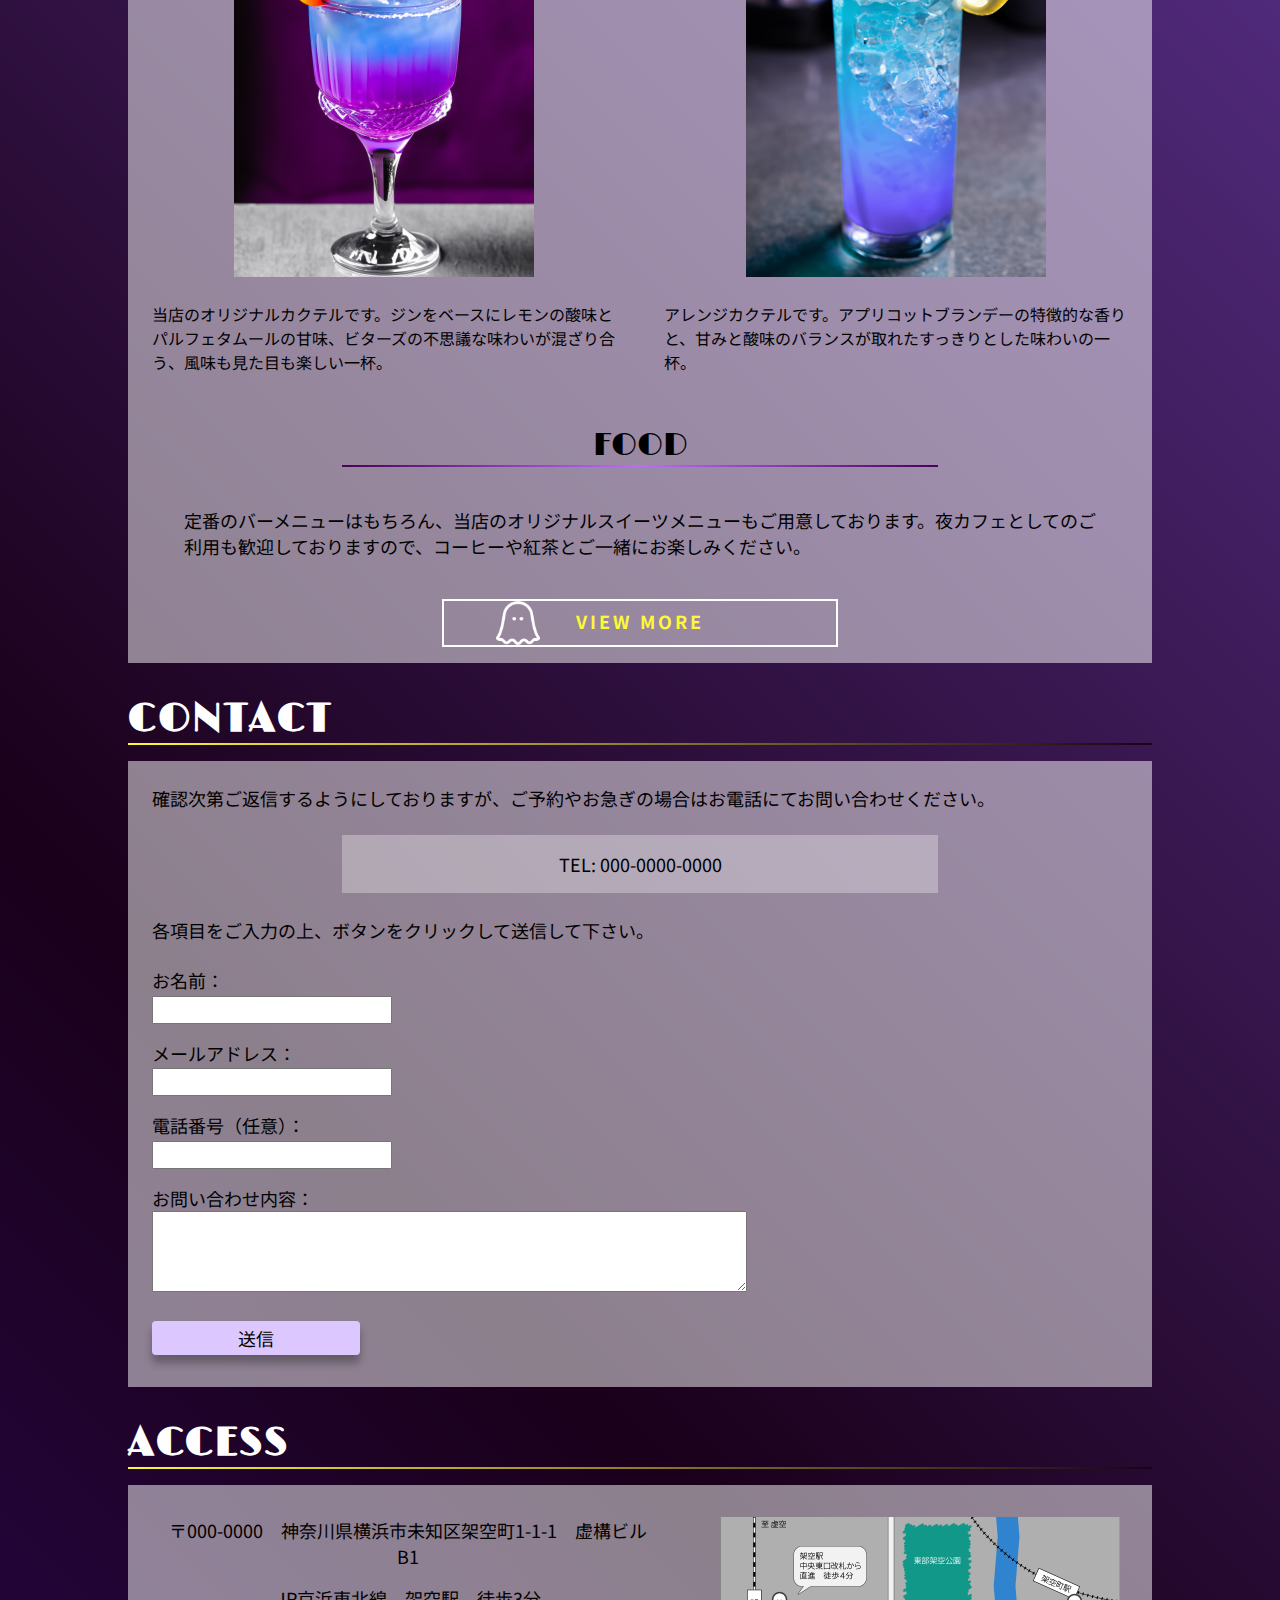
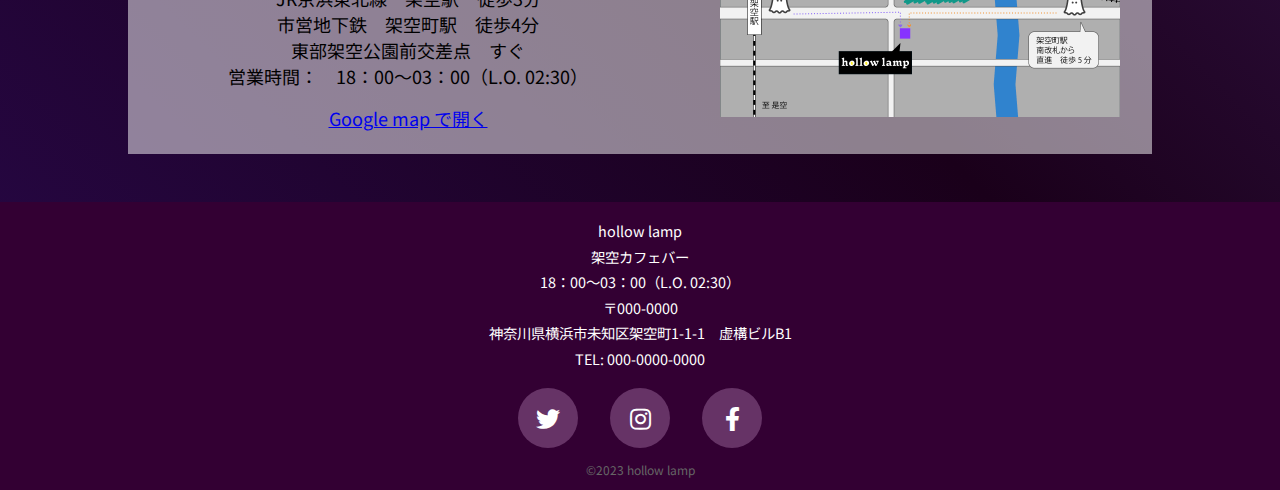
==== commit 6f0e6ae0: "Add files via upload" ====
--- a/index.html
+++ b/index.html
@@ -14,7 +14,7 @@
     rel="stylesheet">
   <link href="https://fonts.googleapis.com/css2?family=Shippori+Antique+B1&display=swap" rel="stylesheet">
   <link href="https://use.fontawesome.com/releases/v5.6.1/css/all.css" rel="stylesheet">
-  <link rel="icon" href="img/favicon.png">
+  <link rel="icon" href="img/ghost-mini.png">
 </head>
 
 <body>
@@ -72,7 +72,7 @@
           <h3>現実には存在しない、架空の隠れ家</h3>
         </div>
         <p class="store-about">
-          [storename]は1999年創業の歴史あるカフェバーです。<br>なんらかの良い感じの音楽が流れる架空の落ち着いた空間で、モルトやリキュールはもちろん、多様なカクテルやノンアルコールドリンクをお楽しみいただけます。<br>バー初心者の方でも安心しておくつろぎいただけるお店です。
+          hollow lampは1999年創業の歴史あるカフェバーです。<br>なんらかの良い感じの音楽が流れる架空の落ち着いた空間で、モルトやリキュールはもちろん、多様なカクテルやノンアルコールドリンクをお楽しみいただけます。<br>バー初心者の方でも安心しておくつろぎいただけるお店です。
         </p>
       </div>
     </section>
@@ -100,7 +100,7 @@
         <div class="pc-menu-drink">
           <div class="menu-drink">
             <div class="cocktail-img odd">
-              <img src="img/picB.png" alt="カクテルの写真">
+              <img src="img/ck2.jpg" alt="カクテルの写真">
             </div>
             <div>
               <p class="cocktail-name-odd">ゴーストムーン</p>
@@ -112,7 +112,7 @@
 
           <div class="menu-drink">
             <div class="cocktail-img even">
-              <img src="img/picB.png" alt="カクテルの写真">
+              <img src="img/ck1.jpg" alt="カクテルの写真">
             </div>
             <div>
               <p class="cocktail-name-even">ミッドナイト・フィズ</p>
@@ -161,6 +161,7 @@
           <p>市営地下鉄　架空町駅　徒歩4分</p>
           <p>東部架空公園前交差点　すぐ</p>
           <p>営業時間：　18：00～03：00（L.O. 02:30）</p>
+          <p><a href="#" target="_blank">Google map で開く</a></p>
         </div>
         <div class="access-map">
           <img src="img/map.png" alt="アクセスマップ">
@@ -172,7 +173,7 @@
 
   <footer>
     <div class="footer-content">
-      <p>store name</p>
+      <p>hollow lamp</p>
       <p>架空カフェバー</p>
       <p>18：00～03：00（L.O. 02:30）</p>
       <p>〒000-0000<br>神奈川県横浜市未知区架空町1-1-1　虚構ビルB1</p>
@@ -184,7 +185,7 @@
       </div>
     </div>
     <div class="copyright">
-      <small>©2023 店名</small>
+      <small>©2023 hollow lamp</small>
     </div>
   </footer>
 
--- a/css/style_common.css
+++ b/css/style_common.css
@@ -406,7 +406,7 @@
   margin-right: 8px;
   opacity: .6;
   position: absolute;
-  bottom: 5%;
+  bottom: 10%;
   right: 0;
   z-index: 10;
 
@@ -415,10 +415,10 @@
 
 @keyframes scroll-anim {
   0% {
-    bottom: 5%;
+    bottom: 10%;
   }
   100% {
-    bottom: 10%;
+    bottom: 0%;
   }
 }
 
--- a/css/style.css
+++ b/css/style.css
@@ -176,7 +176,9 @@
 }
 
 .hero-h3 h3 {
-  font-family: 'Shippori Antique B1', sans-serif;
+  /* font-family: 'Shippori Antique B1', sans-serif; */
+  font-weight: bold;
+  text-shadow: 2px 2px #c2a3ff;
 }
 
 .store-about {
@@ -287,6 +289,7 @@
   font-size: 20px;
   position: absolute;
   top: 10px;
+  text-shadow: var(--sub-color) 1px 0 10px;
 }
 .cocktail-name-even {
   color: #fff;
@@ -295,6 +298,7 @@
   position: absolute;
   top: 10px;
   right: 0;
+  text-shadow: var(--sub-color) 1px 0 10px;
 }
 
 .cocktail-caption-odd {
@@ -368,9 +372,9 @@
 
 .tel {
   margin: 16px 0;
-  padding: 24px;
-  text-align: center;
-  background-color: #BBB;
+  padding: 16px;
+  text-align: center;
+  background-color: rgba(255, 255, 255, .3);
 }
 
 .contact-form {
@@ -666,11 +670,13 @@
 }
 
 #menu-drink, #menu-food {
-  font-size: 28px;
+  font-size: 30px;
+  letter-spacing: 4px;
   font-weight: bold;
   text-align: center;
   color: #fff;
   font-family: 'Limelight', cursive;
+  text-shadow: var(--sub-color) 1px 0 10px;
 }
 
 .menu-page ul {
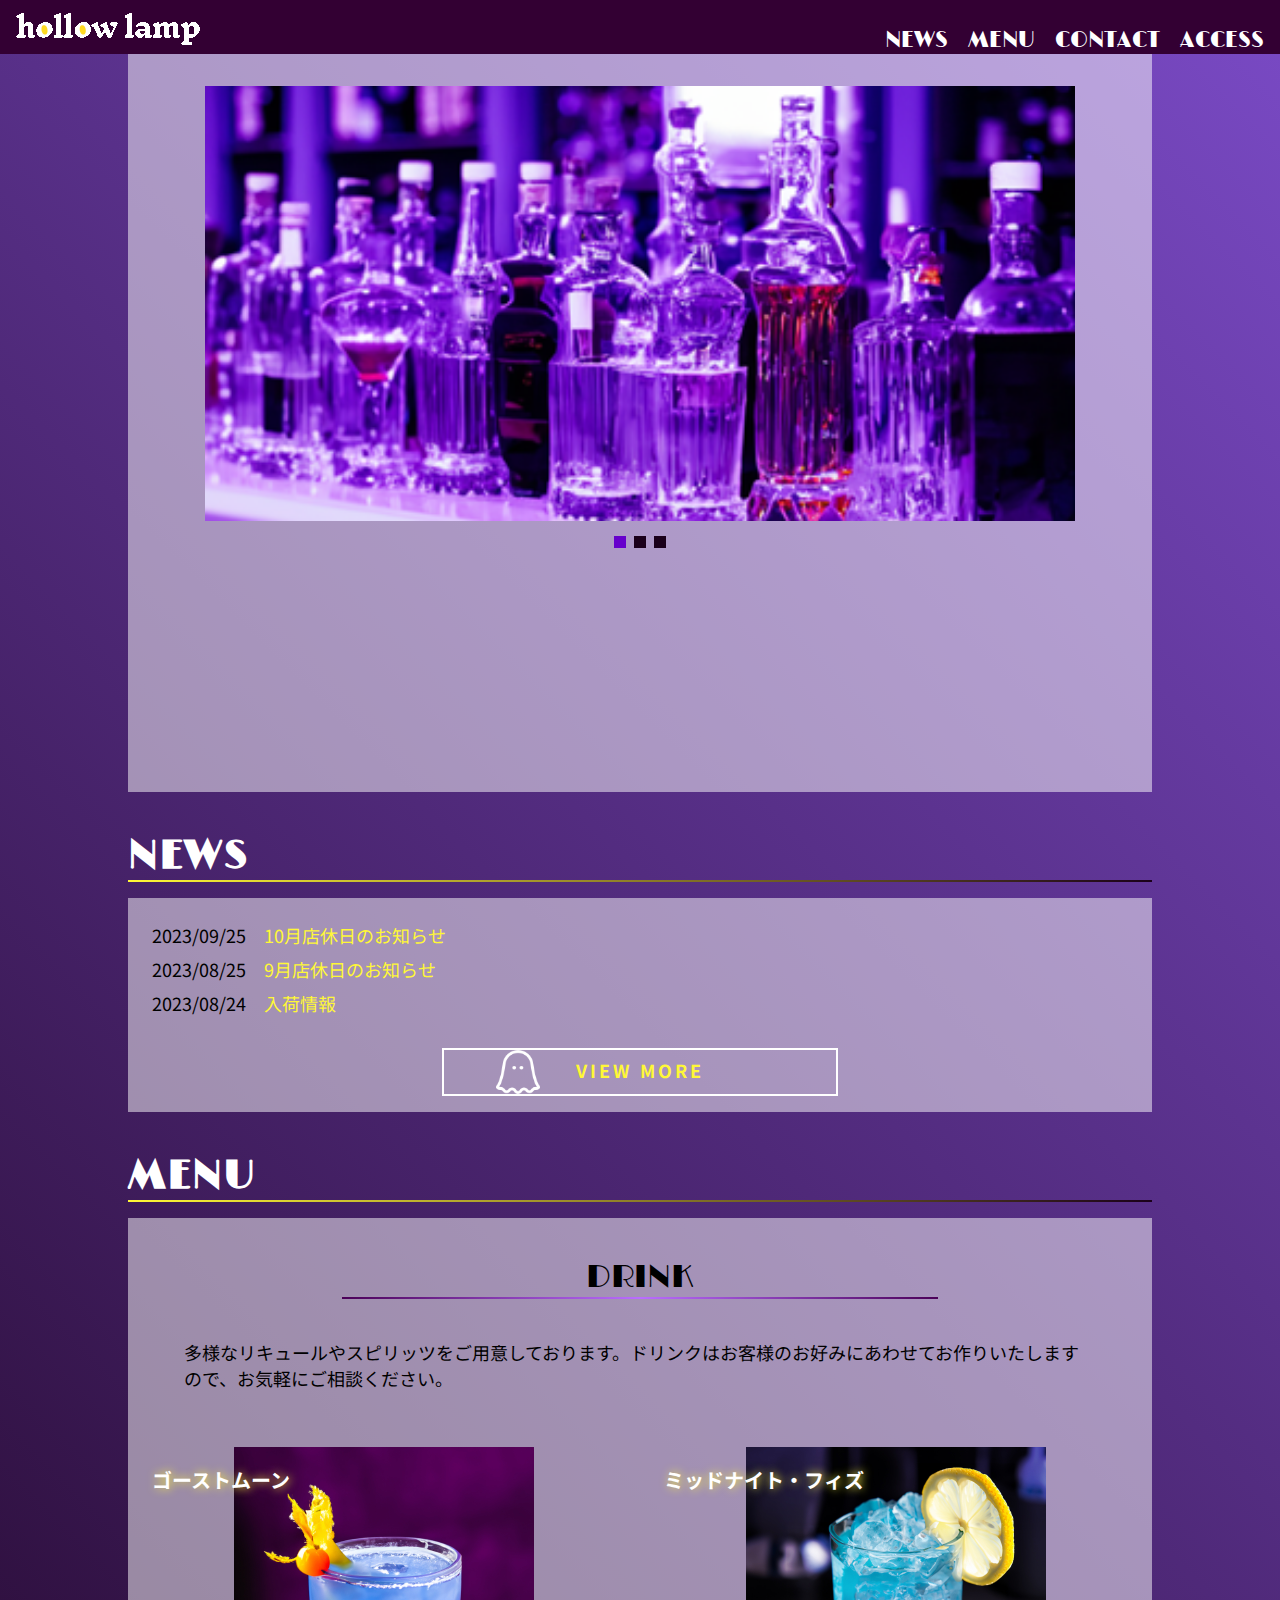
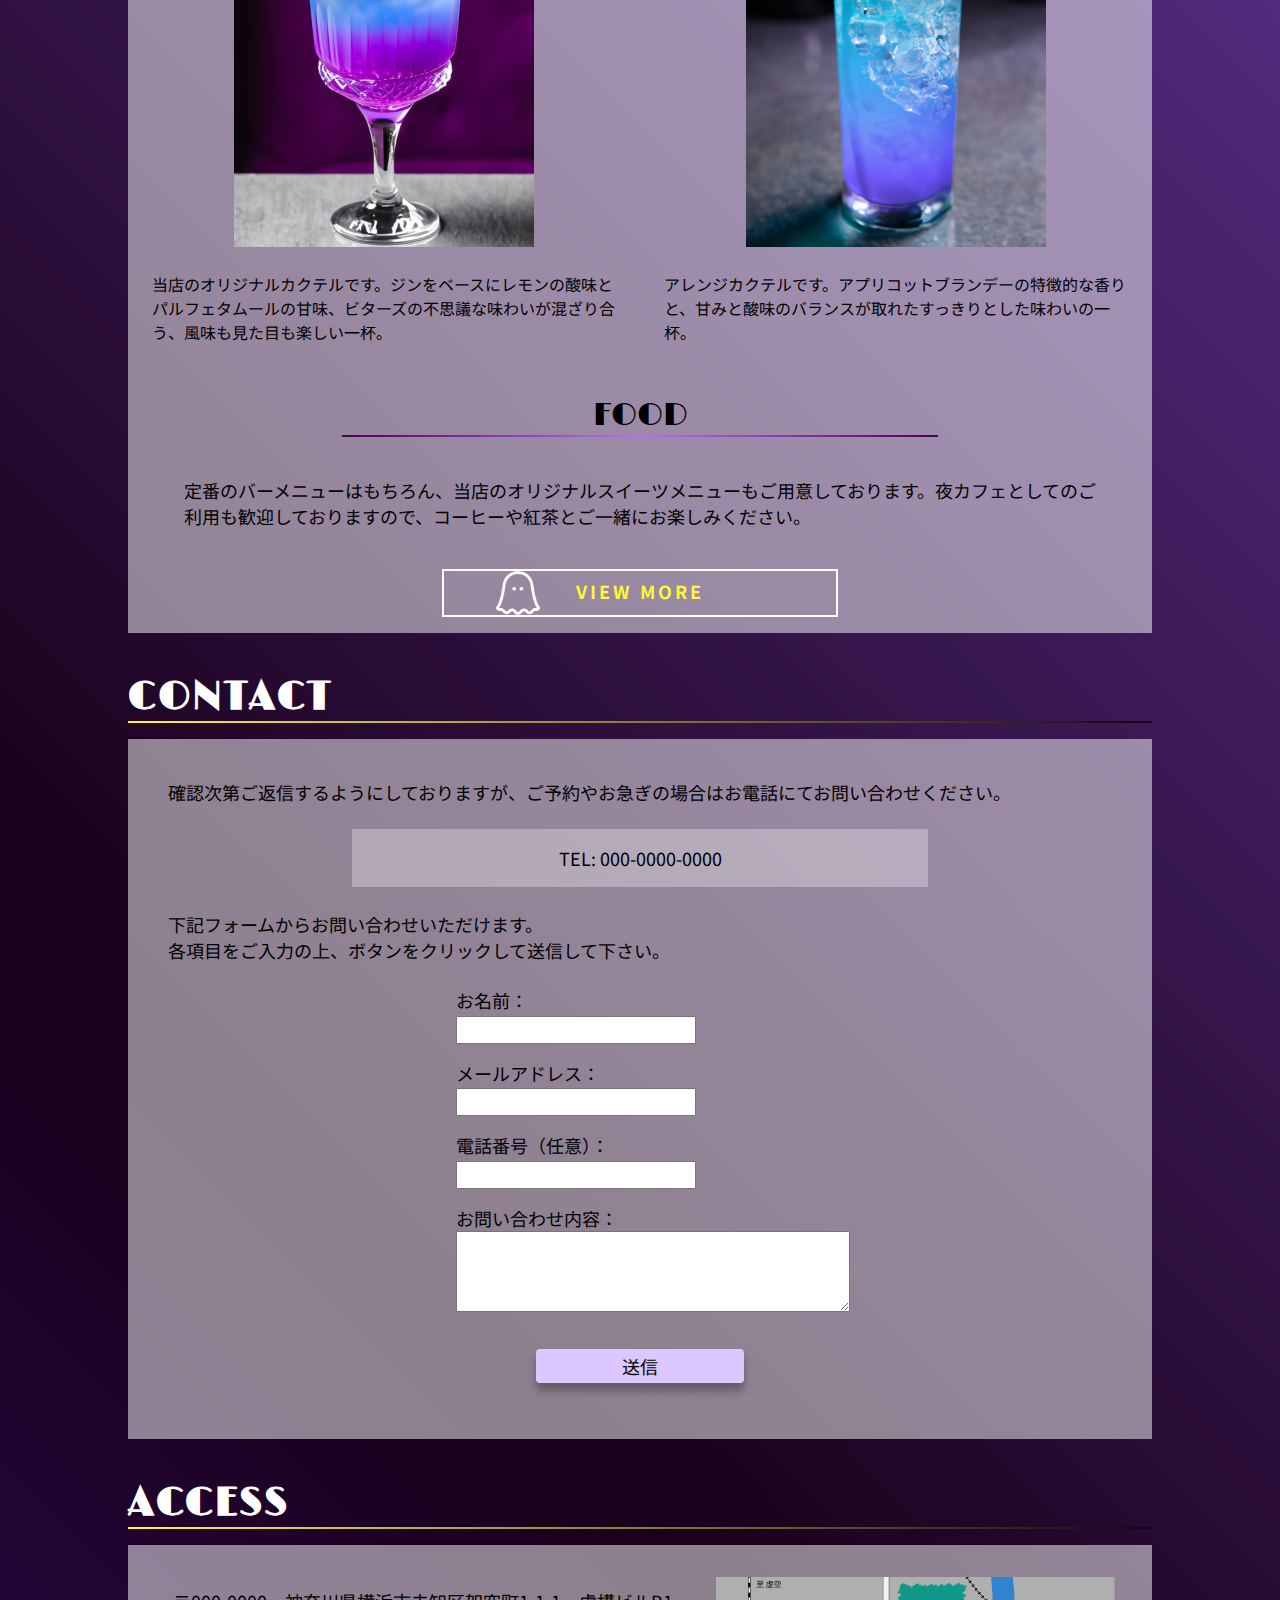
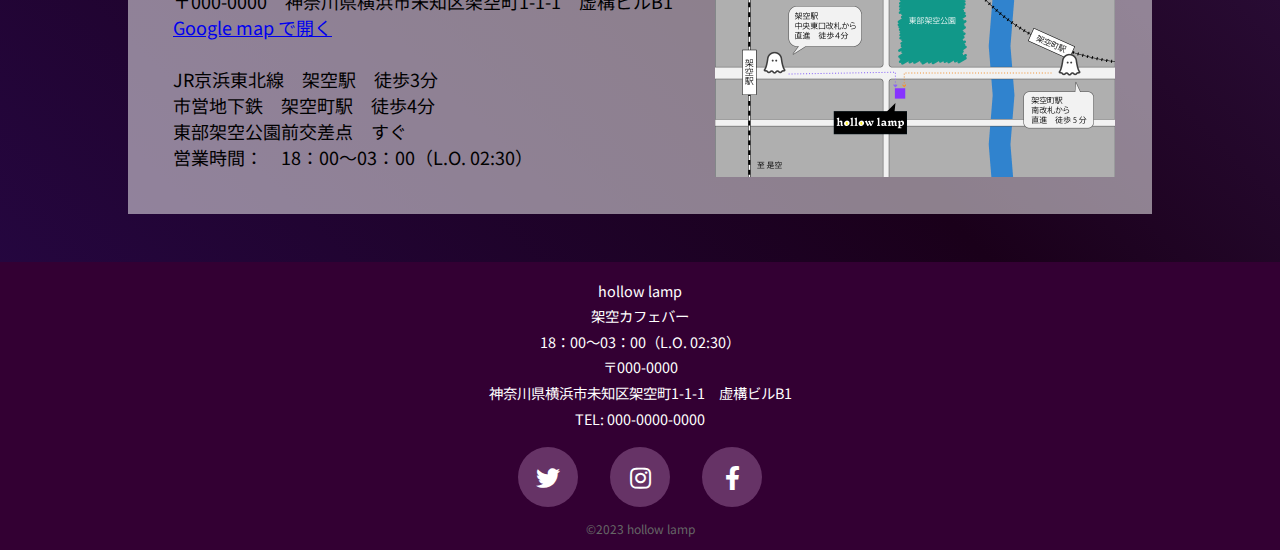
==== commit bf4ae1c9: "Add files via upload" ====
--- a/index.html
+++ b/index.html
@@ -23,7 +23,7 @@
       <img src="" alt="" class="modal-image">
     </div>
     <div class="header-ctn">
-      <h1><a href="#"><img src="img/logo.png" alt="ロゴ"></a></h1>
+      <a href="#"><img src="img/logo.png" alt="ロゴ"></a>
     </div>
 
     <nav>
@@ -138,7 +138,7 @@
       <div class="container">
         <p>確認次第ご返信するようにしておりますが、ご予約やお急ぎの場合はお電話にてお問い合わせください。</p>
         <div class="tel">TEL: 000-0000-0000</div>
-        <p>各項目をご入力の上、ボタンをクリックして送信して下さい。</p>
+        <p>下記フォームからお問い合わせいただけます。<br>各項目をご入力の上、ボタンをクリックして送信して下さい。</p>
         <div class="contact-form">
           <p>お名前：</p>
           <input type="text" required>
@@ -148,23 +148,29 @@
           <input type="tel">
           <p>お問い合わせ内容：</p>
           <textarea rows="5" required></textarea>
-          <p><button>送信</button></p>
-        </div>
+          
+        </div>
+        <p class="send"><button>送信</button></p>
       </div>
     </section>
     <section id="access">
       <h2>ACCESS</h2>
       <div class="container">
-        <div class="access-info">
-          <p>〒000-0000　神奈川県横浜市未知区架空町1-1-1　虚構ビルB1</p>
-          <p>JR京浜東北線　架空駅　徒歩3分</p>
-          <p>市営地下鉄　架空町駅　徒歩4分</p>
-          <p>東部架空公園前交差点　すぐ</p>
-          <p>営業時間：　18：00～03：00（L.O. 02:30）</p>
-          <p><a href="#" target="_blank">Google map で開く</a></p>
-        </div>
-        <div class="access-map">
-          <img src="img/map.png" alt="アクセスマップ">
+        <ul class="access-info">
+          <li>〒000-0000　神奈川県横浜市未知区架空町1-1-1　虚構ビルB1</li>
+          <li><a href="#" target="_blank">Google map で開く</a></li>
+          <li>　</li>
+          <li>JR京浜東北線　架空駅　徒歩3分</li>
+          <li>市営地下鉄　架空町駅　徒歩4分</li>
+          <li>東部架空公園前交差点　すぐ</li>
+          <li>営業時間：　18：00～03：00（L.O. 02:30）</li>
+          
+        </ul>
+        <div class="modal-wrapper">
+          <img src="" alt="" class="modal-image">
+        </div>
+        <div class="access-map wrapper">
+          <img src="img/map.png" alt="アクセスマップ" class="image" data-src="img/map.png">
         </div>
       </div>
     </section>
--- a/css/style_common.css
+++ b/css/style_common.css
@@ -11,7 +11,7 @@
   /* スムーズスクロール */
   scroll-behavior: smooth;
   /* 固定ヘッダ分のジャンプ位置調整 */
-  scroll-padding-top: 80px;
+  scroll-padding-top: 50px;
 }
 
 body {
@@ -24,6 +24,7 @@
 	background:linear-gradient(45deg, #501fd6,#1a001a,#9a63ff);
 	background-size: 200% 200%;
 	animation: bggradient 10s ease infinite;
+  position: relative;
 }
 
 @keyframes bggradient {
@@ -66,6 +67,9 @@
 header img {
 	max-width: 80%;
 	vertical-align: middle;
+  position: absolute;
+  top: 0;
+  left: 8px;
 }
 
 /* ▼SP用ボタン */
@@ -401,43 +405,48 @@
 }
 
 .flow-ghost {
-  width: 100px;
-  height: 100px;
+  width: 150px;
+  height: 150px;
   margin-right: 8px;
   opacity: .6;
-  position: absolute;
-  bottom: 10%;
+  position: fixed;
+  top: 100px;
   right: 0;
   z-index: 10;
-
-  animation: scroll-anim 5s ease infinite alternate;
+  opacity: 0;
+
+  animation: scroll-anim 8s ease 1s infinite alternate;
 }
 
 @keyframes scroll-anim {
   0% {
-    bottom: 10%;
+    top: 20%;
+    opacity: 0;
+  }
+  50% {
+    opacity: 1;
   }
   100% {
-    bottom: 0%;
+    top: 85%;
   }
 }
 
 @media (min-width: 768px) {
   .flow-ghost{
-    width: 150px;
-    height: 150px;
-    top: 120%;
-    bottom: auto;
-  }
-
+    width: 200px;
+    height: 200px;
+  }
   @keyframes scroll-anim {
     0% {
-      top: 95%;
-      bottom: auto;
+      top: 10%;
+      opacity: 0;
+    }
+    50% {
+      right: 32px;
+      opacity: 1;
     }
     100% {
-      top: 120%;
-      bottom: auto;
+      top: 75%;
     }
   }
 }
--- a/css/style.css
+++ b/css/style.css
@@ -49,7 +49,7 @@
 }
 
 section {
-  margin: 32px auto 0;
+  margin: 0 auto;
 	width: 80%;
 }
 
@@ -63,7 +63,8 @@
 
 h2 {
   font-size: 32px;
-  margin: 0;
+  margin: 24px 0 0 0;
+  padding-top: 16px;
 	font-family: 'Limelight', cursive;
 	color: #fff;
 	border-bottom: 2px solid var(--sub-color);
@@ -85,7 +86,7 @@
   text-align: center;
   color: var(--sub-color);
   letter-spacing: 1.2rem;
-  margin: 16px 0;
+  margin: 24px 0 0;
 }
 
 .marker {
@@ -107,6 +108,7 @@
   overflow: hidden;
   position: relative;
 	text-align: center;
+  padding-top: 16px;
 }
 
 .hidden {
@@ -163,6 +165,11 @@
 	background: rgba(255, 255, 255, .5);
 }
 
+.container:nth-child(1) {
+	/* ヒーローコンテナのみ上部マージン０（指摘対応） */
+  margin-top: 0;
+}
+
 .hero-h3 {
   width: 85%;
   margin: 16px auto 0;
@@ -367,7 +374,7 @@
 
 /* コンタクト */
 #contact .container{
-  padding: 16px;
+  padding: 32px;
 }
 
 .tel {
@@ -378,7 +385,9 @@
 }
 
 .contact-form {
-  margin-top: 16px;
+  margin: 16px auto 0;
+  padding-right: 16px;
+  padding-left: 0;
 }
 
 .contact-form p {
@@ -387,19 +396,21 @@
 }
 
 .contact-form input {
-  width: 240px;
+  width: 100%;
   height: 28px;
   margin: 0 0 16px 8px;
 }
 
 .contact-form textarea {
-  width: 60%;
-  min-width: 240px;
-  max-width: 80%;
+  width: 100%;
   margin: 0 0 16px 8px;
 }
 
-.contact-form button {
+.send {
+  text-align: center;
+}
+
+.send button {
 	all: unset;
 	width: 200px;
 	margin: 8px auto 16px;
@@ -422,6 +433,15 @@
 }
 
 @media (min-width: 768px) {
+  .contact-form {
+    padding-left: 30%;
+  }
+  .contact-form input {
+    width: 240px;
+  }
+  .contact-form textarea {
+    width: 60%;
+  }
 	.form-item {
     flex-wrap: nowrap;
   }
@@ -434,21 +454,19 @@
 
 /* アクセス */
 .access-info {
-  padding: 32px 32px 16px 32px;
-  text-align: center;
-}
-
-.access-info p{
-  padding: 0;
+  margin: auto;
+  list-style: none;
+  padding-top: 32px;
+  padding-right: 32px;
 }
 
 /* 行間スタイル調整 */
-.access-info p:nth-child(1){
+/* .access-info p:nth-child(1){
   margin-bottom: 16px;
 }
 .access-info p:nth-last-child(1){
   margin-top: 16px;
-}
+} */
 
 .access-map {
   text-align: center;
@@ -457,6 +475,8 @@
 .access-map img {
   width: 80%;
   margin-bottom: 24px;
+  padding-top: 24px;
+  cursor: pointer;
 }
 
 @media (min-width: 1040px) {
@@ -472,6 +492,11 @@
 	.access-map img {
     width: 400px;
     margin-bottom: 0;
+    padding-top: 0;
+  }
+  .access-info {
+    padding-top: 0;
+    padding-right: 0;
   }
 }
 
@@ -617,6 +642,7 @@
   display: flex;
   justify-content: space-around;
   gap: 16px;
+  margin: 32px 0 8px;
   padding: 0 32px;
   text-align: center;
 }
@@ -677,6 +703,7 @@
   color: #fff;
   font-family: 'Limelight', cursive;
   text-shadow: var(--sub-color) 1px 0 10px;
+  padding: 32px 0;
 }
 
 .menu-page ul {
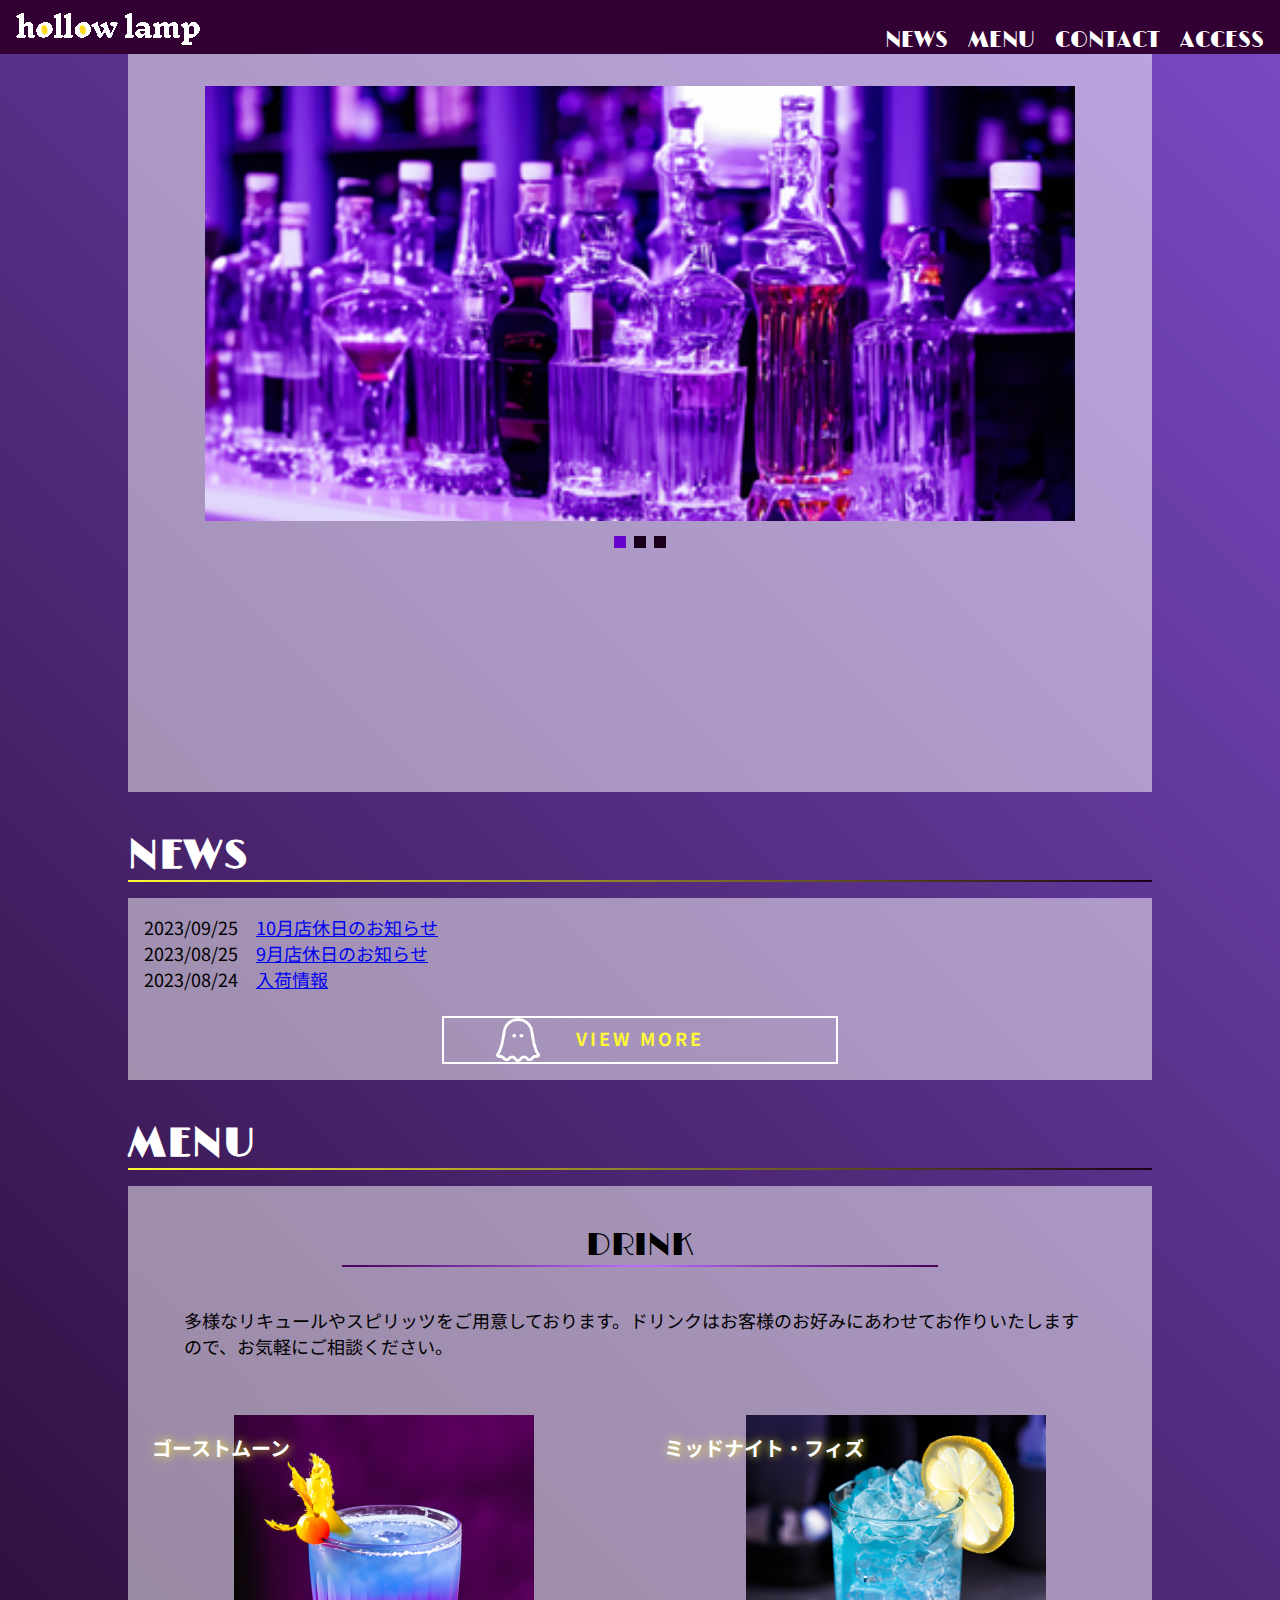
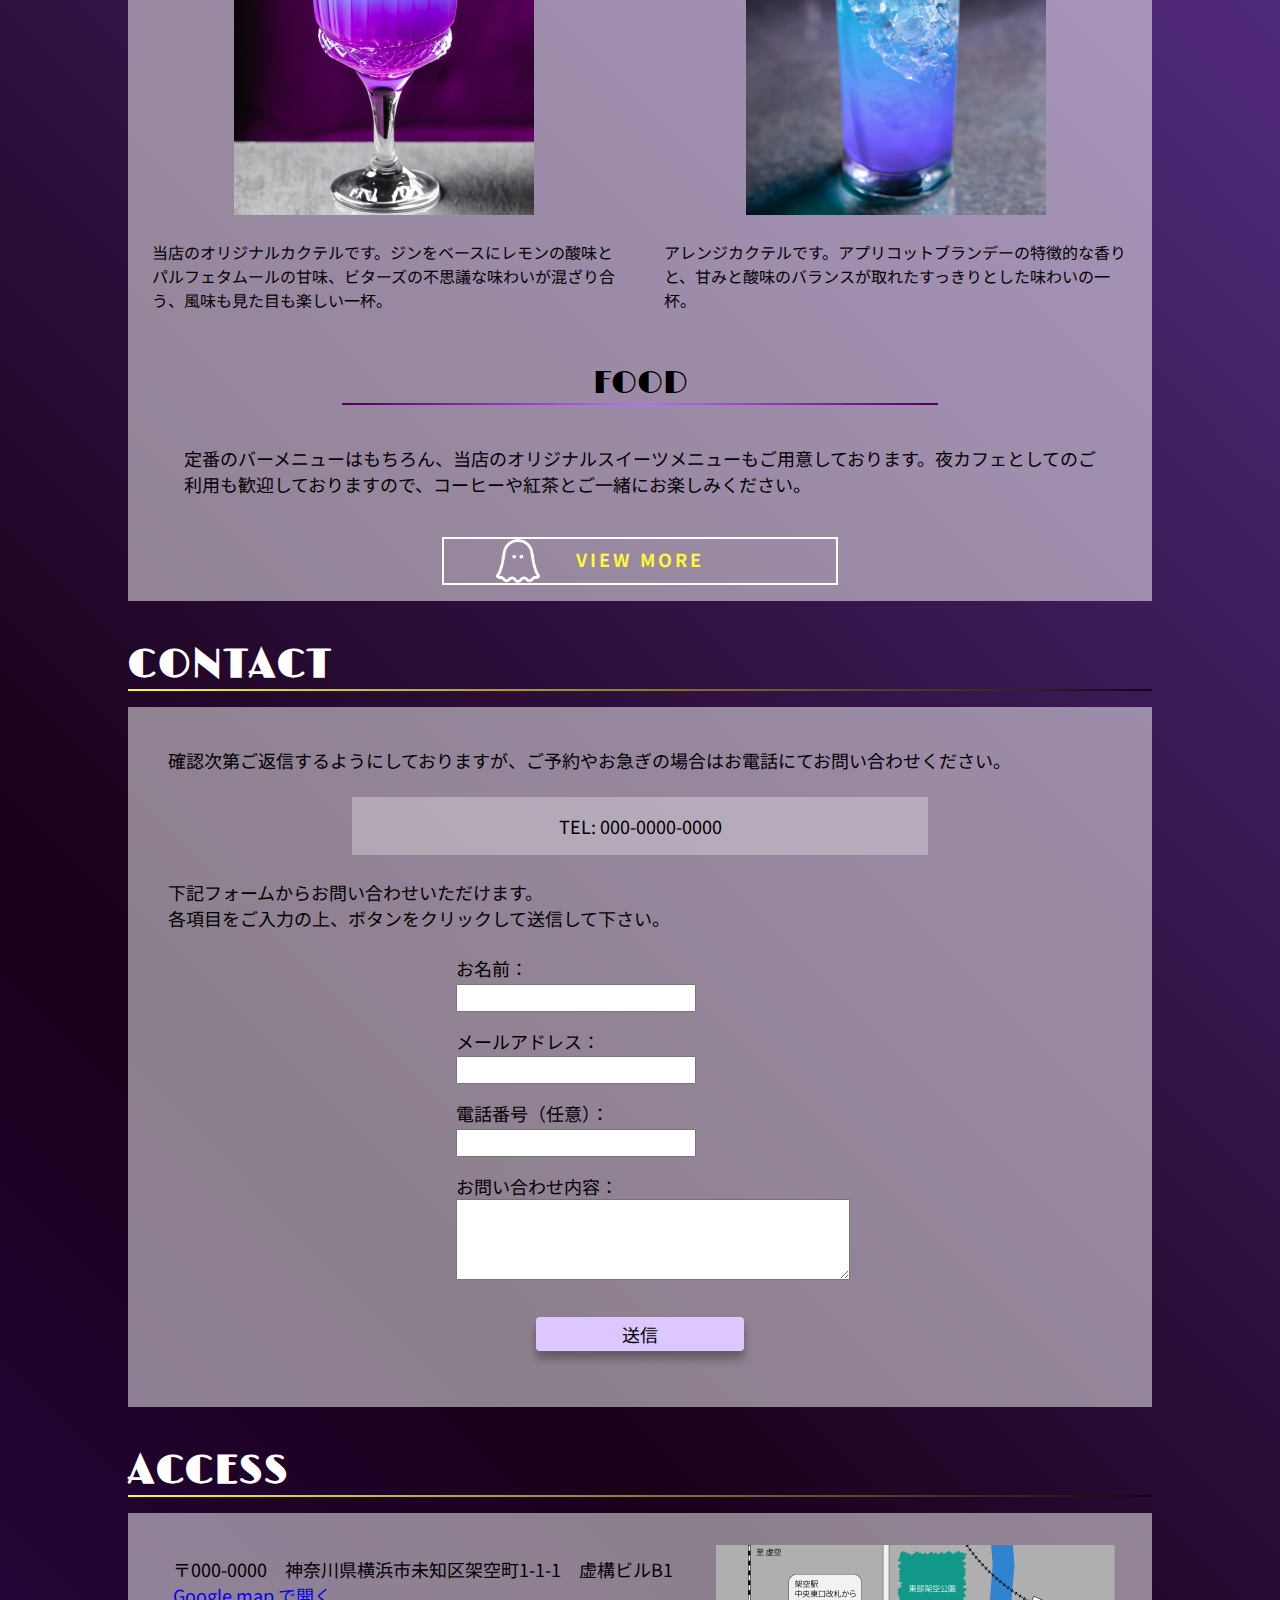
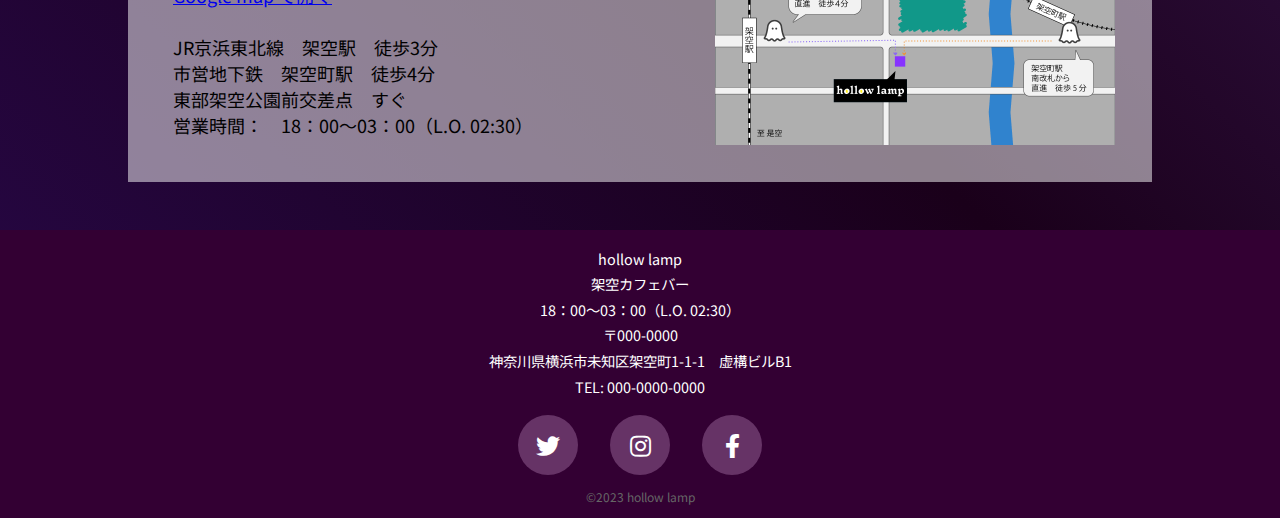
==== commit 576f059e: "Add files via upload" ====
--- a/index.html
+++ b/index.html
@@ -4,6 +4,8 @@
 <head>
   <meta charset="UTF-8">
   <meta name="viewport" content="width=device-width, initial-scale=1.0">
+  <meta name="description" content="授業用に作成した架空のバーの店舗サイトです。現実には存在しません。">
+  <meta name="keywords" content="バー">
   <title>授業用サイト</title>
   <link rel="stylesheet" href="css/style_common.css">
   <link rel="stylesheet" href="css/style.css">
@@ -80,9 +82,9 @@
       <h2>NEWS</h2>
       <div class="container">
         <div class="news">
-          <article>2023/09/25　<a href="news.html#atc3">10月店休日のお知らせ</a></article>
-          <article>2023/08/25　<a href="news.html#atc2">9月店休日のお知らせ</a></article>
-          <article>2023/08/24　<a href="news.html#atc1">入荷情報</a></article>
+          <div>2023/09/25　<a href="news.html#atc3">10月店休日のお知らせ</a></div>
+          <div>2023/08/25　<a href="news.html#atc2">9月店休日のお知らせ</a></div>
+          <div>2023/08/24　<a href="news.html#atc1">入荷情報</a></div>
         </div>
         <div class="viewmore"><a href="news.html">VIEW MORE</a></div>
       </div>
